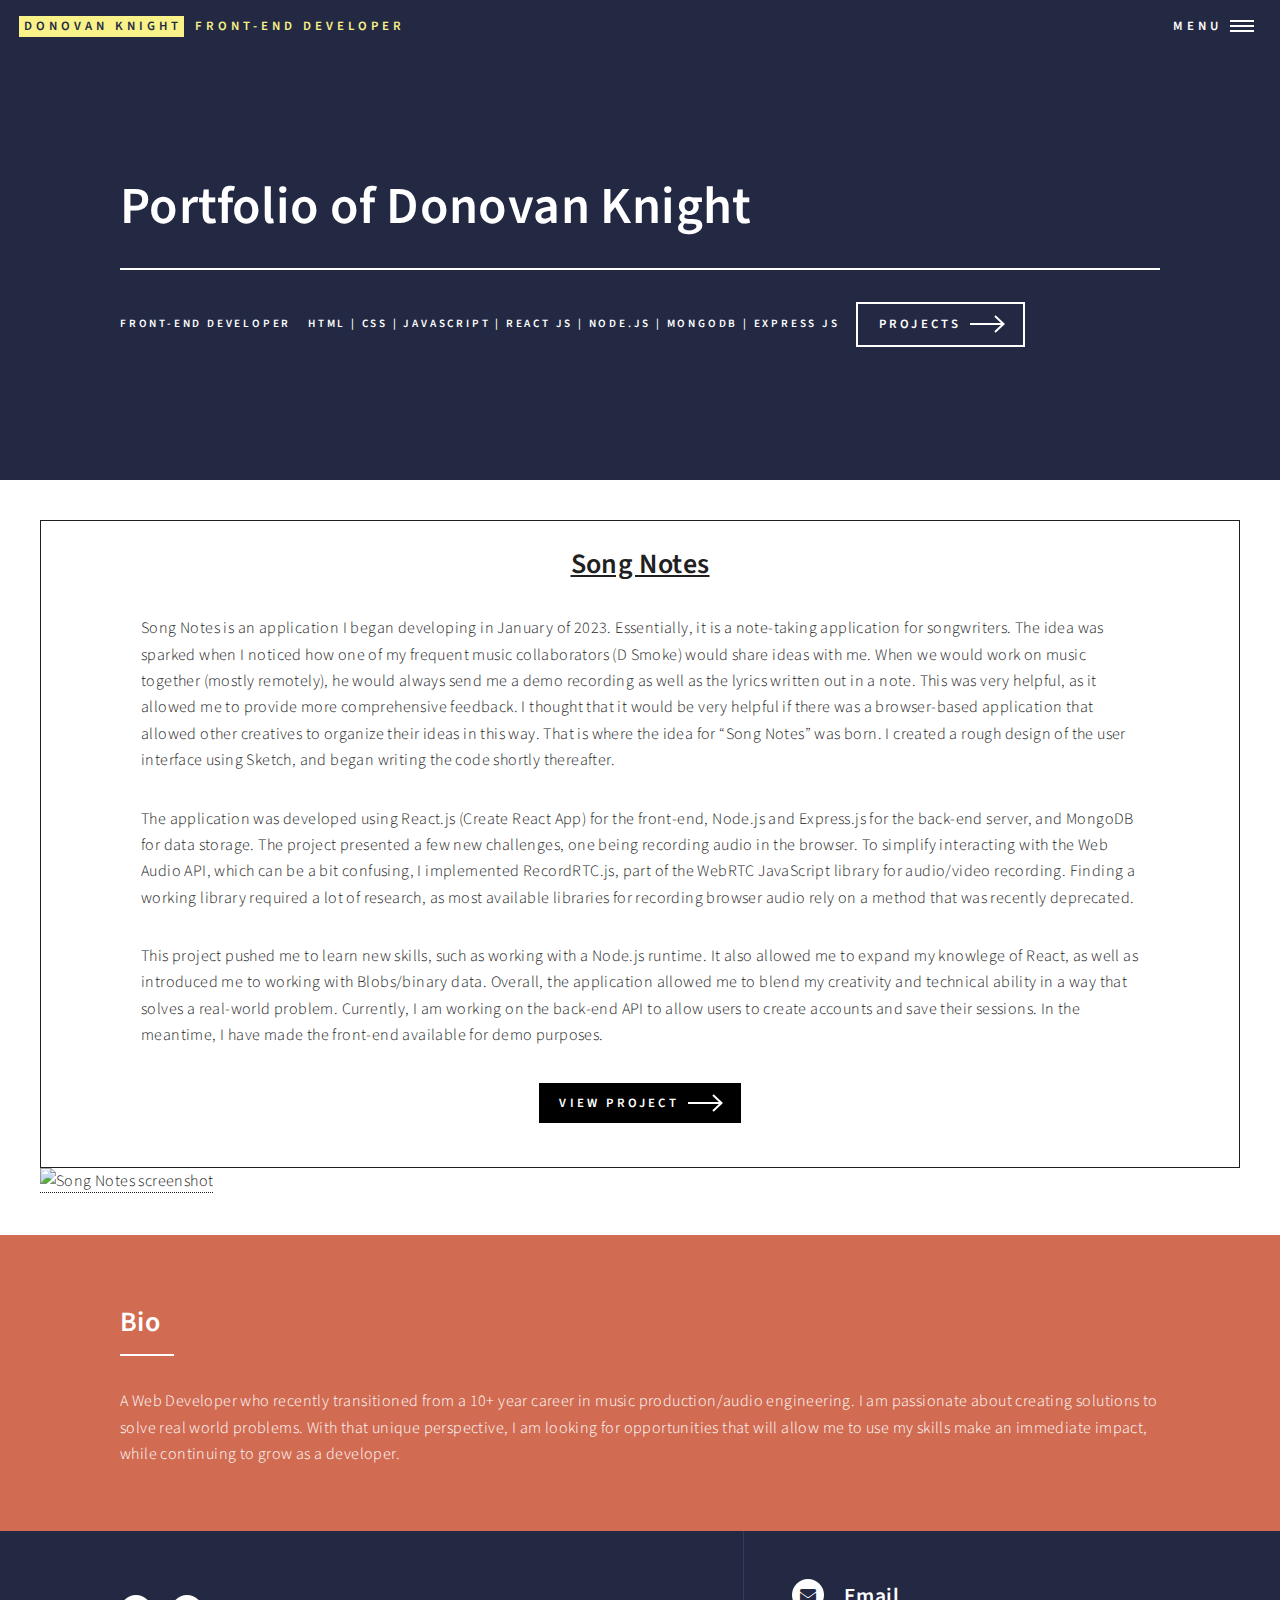
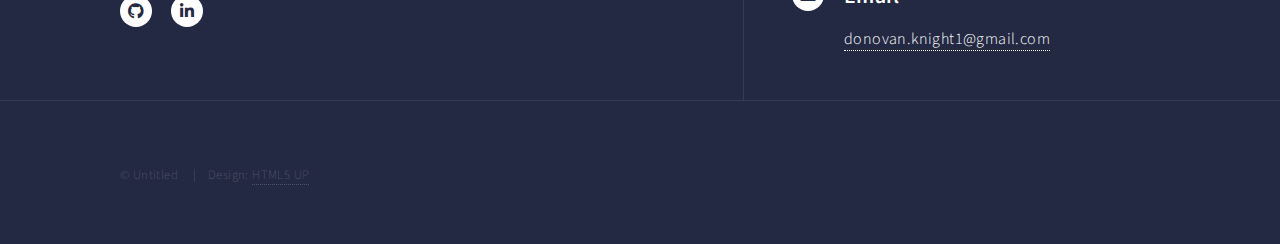
==== songnotesinfo.html @ 7cfeafd8 "Created landing page for Song Notes project" ====
<!DOCTYPE html>
<!--
	Forty by HTML5 UP
	html5up.net | @ajlkn
	Free for personal and commercial use under the CCA 3.0 license (html5up.net/license)
-->
<html>
  <head>
    <!-- Google tag (gtag.js) -->
    <script
      async
      src="https://www.googletagmanager.com/gtag/js?id=G-RKEDVB0W51"
    ></script>
    <script>
      window.dataLayer = window.dataLayer || [];
      function gtag() {
        dataLayer.push(arguments);
      }
      gtag("js", new Date());

      gtag("config", "G-RKEDVB0W51");
    </script>

    <title>Donovan Knight: Front-End Developer</title>
    <meta charset="utf-8" />
    <meta
      name="viewport"
      content="width=device-width, initial-scale=1, user-scalable=no"
    />
    <link rel="stylesheet" href="assets/css/main.css" />
    <link rel="stylesheet" href="assets/css/songnotesinfo.css" />
    <noscript
      ><link rel="stylesheet" href="assets/css/noscript.css"
    /></noscript>
  </head>
  <body class="is-preload">
    <!-- Wrapper -->
    <div id="wrapper">
      <!-- Header -->
      <header id="header" class="alt">
        <a href="index.html" class="logo"
          ><strong>Donovan Knight</strong> <span>Front-End Developer</span></a
        >
        <nav>
          <a href="#menu">Menu</a>
        </nav>
      </header>

      <!-- Menu -->
      <nav id="menu">
        <ul class="links">
          <li><a href="index.html">Home</a></li>
          <li><a href="#one">Projects</a></li>
          <li>
            <a href="https://github.com/dkthedeveloper" target="_blank"
              >GitHub</a
            >
          </li>
          <li>
            <a href="https://www.linkedin.com/in/donovanknight/" target="_blank"
              >LinkedIn</a
            >
          </li>
        </ul>
      </nav>

      <!-- Banner -->
      <section id="banner" class="major">
        <div class="inner">
          <header class="major">
            <h1>Portfolio of Donovan Knight</h1>
          </header>
          <div class="content">
            <p>Front-End Developer</p>
            <p>
              <strong
                >HTML | CSS | JavaScript | React JS | Node.js | MongoDB |
                Express JS</strong
              >
            </p>
            <ul class="actions">
              <li><a href="#one" class="button next scrolly">Projects</a></li>
            </ul>
          </div>
        </div>
      </section>

      <!-- Main -->
      <div id="main">
        <!-- One -->
        <section id="one-two" class="tiles">
          <div class="songNotes-description">
            <h2>Song Notes</h2>
            <p>
              Song Notes is an application I began developing in January of
              2023. Essentially, it is a note-taking application for
              songwriters. The idea was sparked when I noticed how one of my
              frequent music collaborators (D Smoke) would share ideas with me.
              When we would work on music together (mostly remotely), he would
              always send me a demo recording as well as the lyrics written out
              in a note. This was very helpful, as it allowed me to provide more
              comprehensive feedback. I thought that it would be very helpful if
              there was a browser-based application that allowed other creatives
              to organize their ideas in this way. That is where the idea for
              “Song Notes” was born. I created a rough design of the user
              interface using Sketch, and began writing the code shortly
              thereafter.
            </p>
            <p>
              The application was developed using React.js (Create React App)
              for the front-end, Node.js and Express.js for the back-end server,
              and MongoDB for data storage. The project presented a few new
              challenges, one being recording audio in the browser. To simplify
              interacting with the Web Audio API, which can be a bit confusing,
              I implemented RecordRTC.js, part of the WebRTC JavaScript library
              for audio/video recording. Finding a working library required a
              lot of research, as most available libraries for recording browser
              audio rely on a method that was recently deprecated.
            </p>
            <p>
              This project pushed me to learn new skills, such as working with a
              Node.js runtime. It also allowed me to expand my knowlege of
              React, as well as introduced me to working with Blobs/binary data.
              Overall, the application allowed me to blend my creativity and
              technical ability in a way that solves a real-world problem.
              Currently, I am working on the back-end API to allow users to
              create accounts and save their sessions. In the meantime, I have
              made the front-end available for demo purposes.
            </p>
            <ul class="actions">
              <li>
                <a
                  href="https://dkthedev.com/song-notes-app"
                  target="_blank"
                  class="button next"
                  style="background-color: black"
                  >View Project</a
                >
              </li>
            </ul>
          </div>
          <div class="songNotes-picture">
            <a href="https://dkthedev.com/song-notes-app" target="_blank">
              <img
                width="100%"
                src="https://i.ibb.co/16nkXLd/Screen-Shot-2023-03-01-at-4-04-39-PM.png"
                alt="Song Notes screenshot"
              />
            </a>
          </div>
        </section>

        <!-- Two -->
        <section id="two">
          <div class="inner">
            <header class="major">
              <h2>Bio</h2>
            </header>
            <p>
              A Web Developer who recently transitioned from a 10+ year career
              in music production/audio engineering. I am passionate about
              creating solutions to solve real world problems. With that unique
              perspective, I am looking for opportunities that will allow me to
              use my skills make an immediate impact, while continuing to grow
              as a developer.
            </p>
          </div>
        </section>
      </div>

      <!-- Contact -->
      <section id="contact">
        <div class="inner">
          <section>
            <div>
              <ul class="icons">
                <li>
                  <a
                    href="https://github.com/dkthedeveloper"
                    class="icon brands alt fa-github"
                    ><span class="label">GitHub</span></a
                  >
                </li>
                <li>
                  <a
                    href="https://www.linkedin.com/in/donovanknight/"
                    class="icon brands alt fa-linkedin-in"
                    ><span class="label">LinkedIn</span></a
                  >
                </li>
              </ul>
            </div>
          </section>
          <section class="split">
            <section>
              <div class="contact-method">
                <span class="icon solid alt fa-envelope"></span>
                <h3>Email</h3>
                <a href="#">donovan.knight1@gmail.com</a>
              </div>
            </section>
          </section>
        </div>
      </section>

      <!-- Footer -->
      <footer id="footer">
        <div class="inner">
          <ul class="copyright">
            <li>&copy; Untitled</li>
            <li>Design: <a href="https://html5up.net">HTML5 UP</a></li>
          </ul>
        </div>
      </footer>
    </div>

    <!-- Scripts -->
    <script src="assets/js/jquery.min.js"></script>
    <script src="assets/js/jquery.scrolly.min.js"></script>
    <script src="assets/js/jquery.scrollex.min.js"></script>
    <script src="assets/js/browser.min.js"></script>
    <script src="assets/js/breakpoints.min.js"></script>
    <script src="assets/js/util.js"></script>
    <script src="assets/js/main.js"></script>
  </body>
</html>
---- assets/css/main.css ----
@import url(fontawesome-all.min.css);
@import url("https://fonts.googleapis.com/css?family=Source+Sans+Pro:300,300italic,600,600italic");

/*
	Forty by HTML5 UP
	html5up.net | @ajlkn
	Free for personal and commercial use under the CCA 3.0 license (html5up.net/license)
*/

html, body, div, span, applet, object,
iframe, h1, h2, h3, h4, h5, h6, p, blockquote,
pre, a, abbr, acronym, address, big, cite,
code, del, dfn, em, img, ins, kbd, q, s, samp,
small, strike, strong, sub, sup, tt, var, b,
u, i, center, dl, dt, dd, ol, ul, li, fieldset,
form, label, legend, table, caption, tbody,
tfoot, thead, tr, th, td, article, aside,
canvas, details, embed, figure, figcaption,
footer, header, hgroup, menu, nav, output, ruby,
section, summary, time, mark, audio, video {
	margin: 0;
	padding: 0;
	border: 0;
	font-size: 100%;
	font: inherit;
	vertical-align: baseline;}

article, aside, details, figcaption, figure,
footer, header, hgroup, menu, nav, section {
	display: block;}

body {
	line-height: 1;
}

ol, ul {
	list-style: none;
}

blockquote, q {
	quotes: none;
}

	blockquote:before, blockquote:after, q:before, q:after {
		content: '';
		content: none;
	}

table {
	border-collapse: collapse;
	border-spacing: 0;
}

body {
	-webkit-text-size-adjust: none;
}

mark {
	background-color: transparent;
	color: inherit;
}

input::-moz-focus-inner {
	border: 0;
	padding: 0;
}

input, select, textarea {
	-moz-appearance: none;
	-webkit-appearance: none;
	-ms-appearance: none;
	appearance: none;
}


/* Basic */

	@-ms-viewport {
		width: device-width;
	}

	body {
		-ms-overflow-style: scrollbar;
	}

	@media screen and (max-width: 480px) {

		html, body {
			min-width: 320px;
		}

	}

	html {
		box-sizing: border-box;
	}

	*, *:before, *:after {
		box-sizing: inherit;
	}

	body {
		background: #242943;
	}

		body.is-preload *, body.is-preload *:before, body.is-preload *:after {
			-moz-animation: none !important;
			-webkit-animation: none !important;
			-ms-animation: none !important;
			animation: none !important;
			-moz-transition: none !important;
			-webkit-transition: none !important;
			-ms-transition: none !important;
			transition: none !important;
		}

/* Type */

	body, input, select, textarea {
		color: #ffffff;
		font-family: "Source Sans Pro", Helvetica, sans-serif;
		font-size: 17pt;
		font-weight: 300;
		letter-spacing: 0.025em;
		line-height: 1.65;
	}

		@media screen and (max-width: 1680px) {

			body, input, select, textarea {
				font-size: 14pt;
			}

		}

		@media screen and (max-width: 1280px) {

			body, input, select, textarea {
				font-size: 12pt;
			}

		}

		@media screen and (max-width: 360px) {

			body, input, select, textarea {
				font-size: 11pt;
			}

		}

	a {
		-moz-transition: color 0.2s ease-in-out, border-bottom-color 0.2s ease-in-out;
		-webkit-transition: color 0.2s ease-in-out, border-bottom-color 0.2s ease-in-out;
		-ms-transition: color 0.2s ease-in-out, border-bottom-color 0.2s ease-in-out;
		transition: color 0.2s ease-in-out, border-bottom-color 0.2s ease-in-out;
		border-bottom: dotted 1px;
		color: inherit;
		text-decoration: none;
	}

		a:hover {
			border-bottom-color: transparent;
			color: #f8f288 !important;
		}

		a:active {
			color: #f8f288 !important;
		}

	strong, b {
		color: #ffffff;
		font-weight: 600;
	}

	em, i {
		font-style: italic;
	}

	p {
		margin: 0 0 2em 0;
	}

	h1, h2, h3, h4, h5, h6 {
		color: #ffffff;
		font-weight: 600;
		line-height: 1.65;
		margin: 0 0 1em 0;
	}

		h1 a, h2 a, h3 a, h4 a, h5 a, h6 a {
			color: inherit;
			border-bottom: 0;
		}

	h1 {
		font-size: 2.5em;
	}

	h2 {
		font-size: 1.75em;
	}

	h3 {
		font-size: 1.35em;
	}

	h4 {
		font-size: 1.1em;
	}

	h5 {
		font-size: 0.9em;
	}

	h6 {
		font-size: 0.7em;
	}

	@media screen and (max-width: 736px) {

		h1 {
			font-size: 2em;
		}

		h2 {
			font-size: 1.5em;
		}

		h3 {
			font-size: 1.25em;
		}

	}

	sub {
		font-size: 0.8em;
		position: relative;
		top: 0.5em;
	}

	sup {
		font-size: 0.8em;
		position: relative;
		top: -0.5em;
	}

	blockquote {
		border-left: solid 4px rgba(212, 212, 255, 0.1);
		font-style: italic;
		margin: 0 0 2em 0;
		padding: 0.5em 0 0.5em 2em;
	}

	code {
		background: rgba(212, 212, 255, 0.035);
		font-family: "Courier New", monospace;
		font-size: 0.9em;
		margin: 0 0.25em;
		padding: 0.25em 0.65em;
	}

	pre {
		-webkit-overflow-scrolling: touch;
		font-family: "Courier New", monospace;
		font-size: 0.9em;
		margin: 0 0 2em 0;
	}

		pre code {
			display: block;
			line-height: 1.75;
			padding: 1em 1.5em;
			overflow-x: auto;
		}

	hr {
		border: 0;
		border-bottom: solid 1px rgba(212, 212, 255, 0.1);
		margin: 2em 0;
	}

		hr.major {
			margin: 3em 0;
		}

	.align-left {
		text-align: left;
	}

	.align-center {
		text-align: center;
	}

	.align-right {
		text-align: right;
	}

/* Row */

	.row {
		display: flex;
		flex-wrap: wrap;
		box-sizing: border-box;
		align-items: stretch;
	}

		.row > * {
			box-sizing: border-box;
		}

		.row.gtr-uniform > * > :last-child {
			margin-bottom: 0;
		}

		.row.aln-left {
			justify-content: flex-start;
		}

		.row.aln-center {
			justify-content: center;
		}

		.row.aln-right {
			justify-content: flex-end;
		}

		.row.aln-top {
			align-items: flex-start;
		}

		.row.aln-middle {
			align-items: center;
		}

		.row.aln-bottom {
			align-items: flex-end;
		}

		.row > .imp {
			order: -1;
		}

		.row > .col-1 {
			width: 8.33333%;
		}

		.row > .off-1 {
			margin-left: 8.33333%;
		}

		.row > .col-2 {
			width: 16.66667%;
		}

		.row > .off-2 {
			margin-left: 16.66667%;
		}

		.row > .col-3 {
			width: 25%;
		}

		.row > .off-3 {
			margin-left: 25%;
		}

		.row > .col-4 {
			width: 33.33333%;
		}

		.row > .off-4 {
			margin-left: 33.33333%;
		}

		.row > .col-5 {
			width: 41.66667%;
		}

		.row > .off-5 {
			margin-left: 41.66667%;
		}

		.row > .col-6 {
			width: 50%;
		}

		.row > .off-6 {
			margin-left: 50%;
		}

		.row > .col-7 {
			width: 58.33333%;
		}

		.row > .off-7 {
			margin-left: 58.33333%;
		}

		.row > .col-8 {
			width: 66.66667%;
		}

		.row > .off-8 {
			margin-left: 66.66667%;
		}

		.row > .col-9 {
			width: 75%;
		}

		.row > .off-9 {
			margin-left: 75%;
		}

		.row > .col-10 {
			width: 83.33333%;
		}

		.row > .off-10 {
			margin-left: 83.33333%;
		}

		.row > .col-11 {
			width: 91.66667%;
		}

		.row > .off-11 {
			margin-left: 91.66667%;
		}

		.row > .col-12 {
			width: 100%;
		}

		.row > .off-12 {
			margin-left: 100%;
		}

		.row.gtr-0 {
			margin-top: 0;
			margin-left: 0em;
		}

			.row.gtr-0 > * {
				padding: 0 0 0 0em;
			}

			.row.gtr-0.gtr-uniform {
				margin-top: 0em;
			}

				.row.gtr-0.gtr-uniform > * {
					padding-top: 0em;
				}

		.row.gtr-25 {
			margin-top: 0;
			margin-left: -0.5em;
		}

			.row.gtr-25 > * {
				padding: 0 0 0 0.5em;
			}

			.row.gtr-25.gtr-uniform {
				margin-top: -0.5em;
			}

				.row.gtr-25.gtr-uniform > * {
					padding-top: 0.5em;
				}

		.row.gtr-50 {
			margin-top: 0;
			margin-left: -1em;
		}

			.row.gtr-50 > * {
				padding: 0 0 0 1em;
			}

			.row.gtr-50.gtr-uniform {
				margin-top: -1em;
			}

				.row.gtr-50.gtr-uniform > * {
					padding-top: 1em;
				}

		.row {
			margin-top: 0;
			margin-left: -2em;
		}

			.row > * {
				padding: 0 0 0 2em;
			}

			.row.gtr-uniform {
				margin-top: -2em;
			}

				.row.gtr-uniform > * {
					padding-top: 2em;
				}

		.row.gtr-150 {
			margin-top: 0;
			margin-left: -3em;
		}

			.row.gtr-150 > * {
				padding: 0 0 0 3em;
			}

			.row.gtr-150.gtr-uniform {
				margin-top: -3em;
			}

				.row.gtr-150.gtr-uniform > * {
					padding-top: 3em;
				}

		.row.gtr-200 {
			margin-top: 0;
			margin-left: -4em;
		}

			.row.gtr-200 > * {
				padding: 0 0 0 4em;
			}

			.row.gtr-200.gtr-uniform {
				margin-top: -4em;
			}

				.row.gtr-200.gtr-uniform > * {
					padding-top: 4em;
				}

		@media screen and (max-width: 1680px) {

			.row {
				display: flex;
				flex-wrap: wrap;
				box-sizing: border-box;
				align-items: stretch;
			}

				.row > * {
					box-sizing: border-box;
				}

				.row.gtr-uniform > * > :last-child {
					margin-bottom: 0;
				}

				.row.aln-left {
					justify-content: flex-start;
				}

				.row.aln-center {
					justify-content: center;
				}

				.row.aln-right {
					justify-content: flex-end;
				}

				.row.aln-top {
					align-items: flex-start;
				}

				.row.aln-middle {
					align-items: center;
				}

				.row.aln-bottom {
					align-items: flex-end;
				}

				.row > .imp-xlarge {
					order: -1;
				}

				.row > .col-1-xlarge {
					width: 8.33333%;
				}

				.row > .off-1-xlarge {
					margin-left: 8.33333%;
				}

				.row > .col-2-xlarge {
					width: 16.66667%;
				}

				.row > .off-2-xlarge {
					margin-left: 16.66667%;
				}

				.row > .col-3-xlarge {
					width: 25%;
				}

				.row > .off-3-xlarge {
					margin-left: 25%;
				}

				.row > .col-4-xlarge {
					width: 33.33333%;
				}

				.row > .off-4-xlarge {
					margin-left: 33.33333%;
				}

				.row > .col-5-xlarge {
					width: 41.66667%;
				}

				.row > .off-5-xlarge {
					margin-left: 41.66667%;
				}

				.row > .col-6-xlarge {
					width: 50%;
				}

				.row > .off-6-xlarge {
					margin-left: 50%;
				}

				.row > .col-7-xlarge {
					width: 58.33333%;
				}

				.row > .off-7-xlarge {
					margin-left: 58.33333%;
				}

				.row > .col-8-xlarge {
					width: 66.66667%;
				}

				.row > .off-8-xlarge {
					margin-left: 66.66667%;
				}

				.row > .col-9-xlarge {
					width: 75%;
				}

				.row > .off-9-xlarge {
					margin-left: 75%;
				}

				.row > .col-10-xlarge {
					width: 83.33333%;
				}

				.row > .off-10-xlarge {
					margin-left: 83.33333%;
				}

				.row > .col-11-xlarge {
					width: 91.66667%;
				}

				.row > .off-11-xlarge {
					margin-left: 91.66667%;
				}

				.row > .col-12-xlarge {
					width: 100%;
				}

				.row > .off-12-xlarge {
					margin-left: 100%;
				}

				.row.gtr-0 {
					margin-top: 0;
					margin-left: 0em;
				}

					.row.gtr-0 > * {
						padding: 0 0 0 0em;
					}

					.row.gtr-0.gtr-uniform {
						margin-top: 0em;
					}

						.row.gtr-0.gtr-uniform > * {
							padding-top: 0em;
						}

				.row.gtr-25 {
					margin-top: 0;
					margin-left: -0.5em;
				}

					.row.gtr-25 > * {
						padding: 0 0 0 0.5em;
					}

					.row.gtr-25.gtr-uniform {
						margin-top: -0.5em;
					}

						.row.gtr-25.gtr-uniform > * {
							padding-top: 0.5em;
						}

				.row.gtr-50 {
					margin-top: 0;
					margin-left: -1em;
				}

					.row.gtr-50 > * {
						padding: 0 0 0 1em;
					}

					.row.gtr-50.gtr-uniform {
						margin-top: -1em;
					}

						.row.gtr-50.gtr-uniform > * {
							padding-top: 1em;
						}

				.row {
					margin-top: 0;
					margin-left: -2em;
				}

					.row > * {
						padding: 0 0 0 2em;
					}

					.row.gtr-uniform {
						margin-top: -2em;
					}

						.row.gtr-uniform > * {
							padding-top: 2em;
						}

				.row.gtr-150 {
					margin-top: 0;
					margin-left: -3em;
				}

					.row.gtr-150 > * {
						padding: 0 0 0 3em;
					}

					.row.gtr-150.gtr-uniform {
						margin-top: -3em;
					}

						.row.gtr-150.gtr-uniform > * {
							padding-top: 3em;
						}

				.row.gtr-200 {
					margin-top: 0;
					margin-left: -4em;
				}

					.row.gtr-200 > * {
						padding: 0 0 0 4em;
					}

					.row.gtr-200.gtr-uniform {
						margin-top: -4em;
					}

						.row.gtr-200.gtr-uniform > * {
							padding-top: 4em;
						}

		}

		@media screen and (max-width: 1280px) {

			.row {
				display: flex;
				flex-wrap: wrap;
				box-sizing: border-box;
				align-items: stretch;
			}

				.row > * {
					box-sizing: border-box;
				}

				.row.gtr-uniform > * > :last-child {
					margin-bottom: 0;
				}

				.row.aln-left {
					justify-content: flex-start;
				}

				.row.aln-center {
					justify-content: center;
				}

				.row.aln-right {
					justify-content: flex-end;
				}

				.row.aln-top {
					align-items: flex-start;
				}

				.row.aln-middle {
					align-items: center;
				}

				.row.aln-bottom {
					align-items: flex-end;
				}

				.row > .imp-large {
					order: -1;
				}

				.row > .col-1-large {
					width: 8.33333%;
				}

				.row > .off-1-large {
					margin-left: 8.33333%;
				}

				.row > .col-2-large {
					width: 16.66667%;
				}

				.row > .off-2-large {
					margin-left: 16.66667%;
				}

				.row > .col-3-large {
					width: 25%;
				}

				.row > .off-3-large {
					margin-left: 25%;
				}

				.row > .col-4-large {
					width: 33.33333%;
				}

				.row > .off-4-large {
					margin-left: 33.33333%;
				}

				.row > .col-5-large {
					width: 41.66667%;
				}

				.row > .off-5-large {
					margin-left: 41.66667%;
				}

				.row > .col-6-large {
					width: 50%;
				}

				.row > .off-6-large {
					margin-left: 50%;
				}

				.row > .col-7-large {
					width: 58.33333%;
				}

				.row > .off-7-large {
					margin-left: 58.33333%;
				}

				.row > .col-8-large {
					width: 66.66667%;
				}

				.row > .off-8-large {
					margin-left: 66.66667%;
				}

				.row > .col-9-large {
					width: 75%;
				}

				.row > .off-9-large {
					margin-left: 75%;
				}

				.row > .col-10-large {
					width: 83.33333%;
				}

				.row > .off-10-large {
					margin-left: 83.33333%;
				}

				.row > .col-11-large {
					width: 91.66667%;
				}

				.row > .off-11-large {
					margin-left: 91.66667%;
				}

				.row > .col-12-large {
					width: 100%;
				}

				.row > .off-12-large {
					margin-left: 100%;
				}

				.row.gtr-0 {
					margin-top: 0;
					margin-left: 0em;
				}

					.row.gtr-0 > * {
						padding: 0 0 0 0em;
					}

					.row.gtr-0.gtr-uniform {
						margin-top: 0em;
					}

						.row.gtr-0.gtr-uniform > * {
							padding-top: 0em;
						}

				.row.gtr-25 {
					margin-top: 0;
					margin-left: -0.375em;
				}

					.row.gtr-25 > * {
						padding: 0 0 0 0.375em;
					}

					.row.gtr-25.gtr-uniform {
						margin-top: -0.375em;
					}

						.row.gtr-25.gtr-uniform > * {
							padding-top: 0.375em;
						}

				.row.gtr-50 {
					margin-top: 0;
					margin-left: -0.75em;
				}

					.row.gtr-50 > * {
						padding: 0 0 0 0.75em;
					}

					.row.gtr-50.gtr-uniform {
						margin-top: -0.75em;
					}

						.row.gtr-50.gtr-uniform > * {
							padding-top: 0.75em;
						}

				.row {
					margin-top: 0;
					margin-left: -1.5em;
				}

					.row > * {
						padding: 0 0 0 1.5em;
					}

					.row.gtr-uniform {
						margin-top: -1.5em;
					}

						.row.gtr-uniform > * {
							padding-top: 1.5em;
						}

				.row.gtr-150 {
					margin-top: 0;
					margin-left: -2.25em;
				}

					.row.gtr-150 > * {
						padding: 0 0 0 2.25em;
					}

					.row.gtr-150.gtr-uniform {
						margin-top: -2.25em;
					}

						.row.gtr-150.gtr-uniform > * {
							padding-top: 2.25em;
						}

				.row.gtr-200 {
					margin-top: 0;
					margin-left: -3em;
				}

					.row.gtr-200 > * {
						padding: 0 0 0 3em;
					}

					.row.gtr-200.gtr-uniform {
						margin-top: -3em;
					}

						.row.gtr-200.gtr-uniform > * {
							padding-top: 3em;
						}

		}

		@media screen and (max-width: 980px) {

			.row {
				display: flex;
				flex-wrap: wrap;
				box-sizing: border-box;
				align-items: stretch;
			}

				.row > * {
					box-sizing: border-box;
				}

				.row.gtr-uniform > * > :last-child {
					margin-bottom: 0;
				}

				.row.aln-left {
					justify-content: flex-start;
				}

				.row.aln-center {
					justify-content: center;
				}

				.row.aln-right {
					justify-content: flex-end;
				}

				.row.aln-top {
					align-items: flex-start;
				}

				.row.aln-middle {
					align-items: center;
				}

				.row.aln-bottom {
					align-items: flex-end;
				}

				.row > .imp-medium {
					order: -1;
				}

				.row > .col-1-medium {
					width: 8.33333%;
				}

				.row > .off-1-medium {
					margin-left: 8.33333%;
				}

				.row > .col-2-medium {
					width: 16.66667%;
				}

				.row > .off-2-medium {
					margin-left: 16.66667%;
				}

				.row > .col-3-medium {
					width: 25%;
				}

				.row > .off-3-medium {
					margin-left: 25%;
				}

				.row > .col-4-medium {
					width: 33.33333%;
				}

				.row > .off-4-medium {
					margin-left: 33.33333%;
				}

				.row > .col-5-medium {
					width: 41.66667%;
				}

				.row > .off-5-medium {
					margin-left: 41.66667%;
				}

				.row > .col-6-medium {
					width: 50%;
				}

				.row > .off-6-medium {
					margin-left: 50%;
				}

				.row > .col-7-medium {
					width: 58.33333%;
				}

				.row > .off-7-medium {
					margin-left: 58.33333%;
				}

				.row > .col-8-medium {
					width: 66.66667%;
				}

				.row > .off-8-medium {
					margin-left: 66.66667%;
				}

				.row > .col-9-medium {
					width: 75%;
				}

				.row > .off-9-medium {
					margin-left: 75%;
				}

				.row > .col-10-medium {
					width: 83.33333%;
				}

				.row > .off-10-medium {
					margin-left: 83.33333%;
				}

				.row > .col-11-medium {
					width: 91.66667%;
				}

				.row > .off-11-medium {
					margin-left: 91.66667%;
				}

				.row > .col-12-medium {
					width: 100%;
				}

				.row > .off-12-medium {
					margin-left: 100%;
				}

				.row.gtr-0 {
					margin-top: 0;
					margin-left: 0em;
				}

					.row.gtr-0 > * {
						padding: 0 0 0 0em;
					}

					.row.gtr-0.gtr-uniform {
						margin-top: 0em;
					}

						.row.gtr-0.gtr-uniform > * {
							padding-top: 0em;
						}

				.row.gtr-25 {
					margin-top: 0;
					margin-left: -0.375em;
				}

					.row.gtr-25 > * {
						padding: 0 0 0 0.375em;
					}

					.row.gtr-25.gtr-uniform {
						margin-top: -0.375em;
					}

						.row.gtr-25.gtr-uniform > * {
							padding-top: 0.375em;
						}

				.row.gtr-50 {
					margin-top: 0;
					margin-left: -0.75em;
				}

					.row.gtr-50 > * {
						padding: 0 0 0 0.75em;
					}

					.row.gtr-50.gtr-uniform {
						margin-top: -0.75em;
					}

						.row.gtr-50.gtr-uniform > * {
							padding-top: 0.75em;
						}

				.row {
					margin-top: 0;
					margin-left: -1.5em;
				}

					.row > * {
						padding: 0 0 0 1.5em;
					}

					.row.gtr-uniform {
						margin-top: -1.5em;
					}

						.row.gtr-uniform > * {
							padding-top: 1.5em;
						}

				.row.gtr-150 {
					margin-top: 0;
					margin-left: -2.25em;
				}

					.row.gtr-150 > * {
						padding: 0 0 0 2.25em;
					}

					.row.gtr-150.gtr-uniform {
						margin-top: -2.25em;
					}

						.row.gtr-150.gtr-uniform > * {
							padding-top: 2.25em;
						}

				.row.gtr-200 {
					margin-top: 0;
					margin-left: -3em;
				}

					.row.gtr-200 > * {
						padding: 0 0 0 3em;
					}

					.row.gtr-200.gtr-uniform {
						margin-top: -3em;
					}

						.row.gtr-200.gtr-uniform > * {
							padding-top: 3em;
						}

		}

		@media screen and (max-width: 736px) {

			.row {
				display: flex;
				flex-wrap: wrap;
				box-sizing: border-box;
				align-items: stretch;
			}

				.row > * {
					box-sizing: border-box;
				}

				.row.gtr-uniform > * > :last-child {
					margin-bottom: 0;
				}

				.row.aln-left {
					justify-content: flex-start;
				}

				.row.aln-center {
					justify-content: center;
				}

				.row.aln-right {
					justify-content: flex-end;
				}

				.row.aln-top {
					align-items: flex-start;
				}

				.row.aln-middle {
					align-items: center;
				}

				.row.aln-bottom {
					align-items: flex-end;
				}

				.row > .imp-small {
					order: -1;
				}

				.row > .col-1-small {
					width: 8.33333%;
				}

				.row > .off-1-small {
					margin-left: 8.33333%;
				}

				.row > .col-2-small {
					width: 16.66667%;
				}

				.row > .off-2-small {
					margin-left: 16.66667%;
				}

				.row > .col-3-small {
					width: 25%;
				}

				.row > .off-3-small {
					margin-left: 25%;
				}

				.row > .col-4-small {
					width: 33.33333%;
				}

				.row > .off-4-small {
					margin-left: 33.33333%;
				}

				.row > .col-5-small {
					width: 41.66667%;
				}

				.row > .off-5-small {
					margin-left: 41.66667%;
				}

				.row > .col-6-small {
					width: 50%;
				}

				.row > .off-6-small {
					margin-left: 50%;
				}

				.row > .col-7-small {
					width: 58.33333%;
				}

				.row > .off-7-small {
					margin-left: 58.33333%;
				}

				.row > .col-8-small {
					width: 66.66667%;
				}

				.row > .off-8-small {
					margin-left: 66.66667%;
				}

				.row > .col-9-small {
					width: 75%;
				}

				.row > .off-9-small {
					margin-left: 75%;
				}

				.row > .col-10-small {
					width: 83.33333%;
				}

				.row > .off-10-small {
					margin-left: 83.33333%;
				}

				.row > .col-11-small {
					width: 91.66667%;
				}

				.row > .off-11-small {
					margin-left: 91.66667%;
				}

				.row > .col-12-small {
					width: 100%;
				}

				.row > .off-12-small {
					margin-left: 100%;
				}

				.row.gtr-0 {
					margin-top: 0;
					margin-left: 0em;
				}

					.row.gtr-0 > * {
						padding: 0 0 0 0em;
					}

					.row.gtr-0.gtr-uniform {
						margin-top: 0em;
					}

						.row.gtr-0.gtr-uniform > * {
							padding-top: 0em;
						}

				.row.gtr-25 {
					margin-top: 0;
					margin-left: -0.3125em;
				}

					.row.gtr-25 > * {
						padding: 0 0 0 0.3125em;
					}

					.row.gtr-25.gtr-uniform {
						margin-top: -0.3125em;
					}

						.row.gtr-25.gtr-uniform > * {
							padding-top: 0.3125em;
						}

				.row.gtr-50 {
					margin-top: 0;
					margin-left: -0.625em;
				}

					.row.gtr-50 > * {
						padding: 0 0 0 0.625em;
					}

					.row.gtr-50.gtr-uniform {
						margin-top: -0.625em;
					}

						.row.gtr-50.gtr-uniform > * {
							padding-top: 0.625em;
						}

				.row {
					margin-top: 0;
					margin-left: -1.25em;
				}

					.row > * {
						padding: 0 0 0 1.25em;
					}

					.row.gtr-uniform {
						margin-top: -1.25em;
					}

						.row.gtr-uniform > * {
							padding-top: 1.25em;
						}

				.row.gtr-150 {
					margin-top: 0;
					margin-left: -1.875em;
				}

					.row.gtr-150 > * {
						padding: 0 0 0 1.875em;
					}

					.row.gtr-150.gtr-uniform {
						margin-top: -1.875em;
					}

						.row.gtr-150.gtr-uniform > * {
							padding-top: 1.875em;
						}

				.row.gtr-200 {
					margin-top: 0;
					margin-left: -2.5em;
				}

					.row.gtr-200 > * {
						padding: 0 0 0 2.5em;
					}

					.row.gtr-200.gtr-uniform {
						margin-top: -2.5em;
					}

						.row.gtr-200.gtr-uniform > * {
							padding-top: 2.5em;
						}

		}

		@media screen and (max-width: 480px) {

			.row {
				display: flex;
				flex-wrap: wrap;
				box-sizing: border-box;
				align-items: stretch;
			}

				.row > * {
					box-sizing: border-box;
				}

				.row.gtr-uniform > * > :last-child {
					margin-bottom: 0;
				}

				.row.aln-left {
					justify-content: flex-start;
				}

				.row.aln-center {
					justify-content: center;
				}

				.row.aln-right {
					justify-content: flex-end;
				}

				.row.aln-top {
					align-items: flex-start;
				}

				.row.aln-middle {
					align-items: center;
				}

				.row.aln-bottom {
					align-items: flex-end;
				}

				.row > .imp-xsmall {
					order: -1;
				}

				.row > .col-1-xsmall {
					width: 8.33333%;
				}

				.row > .off-1-xsmall {
					margin-left: 8.33333%;
				}

				.row > .col-2-xsmall {
					width: 16.66667%;
				}

				.row > .off-2-xsmall {
					margin-left: 16.66667%;
				}

				.row > .col-3-xsmall {
					width: 25%;
				}

				.row > .off-3-xsmall {
					margin-left: 25%;
				}

				.row > .col-4-xsmall {
					width: 33.33333%;
				}

				.row > .off-4-xsmall {
					margin-left: 33.33333%;
				}

				.row > .col-5-xsmall {
					width: 41.66667%;
				}

				.row > .off-5-xsmall {
					margin-left: 41.66667%;
				}

				.row > .col-6-xsmall {
					width: 50%;
				}

				.row > .off-6-xsmall {
					margin-left: 50%;
				}

				.row > .col-7-xsmall {
					width: 58.33333%;
				}

				.row > .off-7-xsmall {
					margin-left: 58.33333%;
				}

				.row > .col-8-xsmall {
					width: 66.66667%;
				}

				.row > .off-8-xsmall {
					margin-left: 66.66667%;
				}

				.row > .col-9-xsmall {
					width: 75%;
				}

				.row > .off-9-xsmall {
					margin-left: 75%;
				}

				.row > .col-10-xsmall {
					width: 83.33333%;
				}

				.row > .off-10-xsmall {
					margin-left: 83.33333%;
				}

				.row > .col-11-xsmall {
					width: 91.66667%;
				}

				.row > .off-11-xsmall {
					margin-left: 91.66667%;
				}

				.row > .col-12-xsmall {
					width: 100%;
				}

				.row > .off-12-xsmall {
					margin-left: 100%;
				}

				.row.gtr-0 {
					margin-top: 0;
					margin-left: 0em;
				}

					.row.gtr-0 > * {
						padding: 0 0 0 0em;
					}

					.row.gtr-0.gtr-uniform {
						margin-top: 0em;
					}

						.row.gtr-0.gtr-uniform > * {
							padding-top: 0em;
						}

				.row.gtr-25 {
					margin-top: 0;
					margin-left: -0.3125em;
				}

					.row.gtr-25 > * {
						padding: 0 0 0 0.3125em;
					}

					.row.gtr-25.gtr-uniform {
						margin-top: -0.3125em;
					}

						.row.gtr-25.gtr-uniform > * {
							padding-top: 0.3125em;
						}

				.row.gtr-50 {
					margin-top: 0;
					margin-left: -0.625em;
				}

					.row.gtr-50 > * {
						padding: 0 0 0 0.625em;
					}

					.row.gtr-50.gtr-uniform {
						margin-top: -0.625em;
					}

						.row.gtr-50.gtr-uniform > * {
							padding-top: 0.625em;
						}

				.row {
					margin-top: 0;
					margin-left: -1.25em;
				}

					.row > * {
						padding: 0 0 0 1.25em;
					}

					.row.gtr-uniform {
						margin-top: -1.25em;
					}

						.row.gtr-uniform > * {
							padding-top: 1.25em;
						}

				.row.gtr-150 {
					margin-top: 0;
					margin-left: -1.875em;
				}

					.row.gtr-150 > * {
						padding: 0 0 0 1.875em;
					}

					.row.gtr-150.gtr-uniform {
						margin-top: -1.875em;
					}

						.row.gtr-150.gtr-uniform > * {
							padding-top: 1.875em;
						}

				.row.gtr-200 {
					margin-top: 0;
					margin-left: -2.5em;
				}

					.row.gtr-200 > * {
						padding: 0 0 0 2.5em;
					}

					.row.gtr-200.gtr-uniform {
						margin-top: -2.5em;
					}

						.row.gtr-200.gtr-uniform > * {
							padding-top: 2.5em;
						}

		}

/* Section/Article */

	section.special, article.special {
		text-align: center;
	}

	header.major {
		width: -moz-max-content;
		width: -webkit-max-content;
		width: -ms-max-content;
		width: max-content;
		margin-bottom: 2em;
	}

		header.major > :first-child {
			margin-bottom: 0;
			width: calc(100% + 0.5em);
		}

			header.major > :first-child:after {
				content: '';
				background-color: #ffffff;
				display: block;
				height: 2px;
				margin: 0.325em 0 0.5em 0;
				width: 100%;
			}

		header.major > p {
			font-size: 0.7em;
			font-weight: 600;
			letter-spacing: 0.25em;
			margin-bottom: 0;
			text-transform: uppercase;
		}

		body.is-ie header.major > :first-child:after {
			max-width: 9em;
		}

		body.is-ie header.major > h1:after {
			max-width: 100% !important;
		}

	@media screen and (max-width: 736px) {

		header.major > p br {
			display: none;
		}

	}

/* Form */

	form {
		margin: 0 0 2em 0;
	}

		form > :last-child {
			margin-bottom: 0;
		}

		form > .fields {
			display: -moz-flex;
			display: -webkit-flex;
			display: -ms-flex;
			display: flex;
			-moz-flex-wrap: wrap;
			-webkit-flex-wrap: wrap;
			-ms-flex-wrap: wrap;
			flex-wrap: wrap;
			width: calc(100% + 3em);
			margin: -1.5em 0 2em -1.5em;
		}

			form > .fields > .field {
				-moz-flex-grow: 0;
				-webkit-flex-grow: 0;
				-ms-flex-grow: 0;
				flex-grow: 0;
				-moz-flex-shrink: 0;
				-webkit-flex-shrink: 0;
				-ms-flex-shrink: 0;
				flex-shrink: 0;
				padding: 1.5em 0 0 1.5em;
				width: calc(100% - 1.5em);
			}

				form > .fields > .field.half {
					width: calc(50% - 0.75em);
				}

				form > .fields > .field.third {
					width: calc(100%/3 - 0.5em);
				}

				form > .fields > .field.quarter {
					width: calc(25% - 0.375em);
				}

		@media screen and (max-width: 480px) {

			form > .fields {
				width: calc(100% + 3em);
				margin: -1.5em 0 2em -1.5em;
			}

				form > .fields > .field {
					padding: 1.5em 0 0 1.5em;
					width: calc(100% - 1.5em);
				}

					form > .fields > .field.half {
						width: calc(100% - 1.5em);
					}

					form > .fields > .field.third {
						width: calc(100% - 1.5em);
					}

					form > .fields > .field.quarter {
						width: calc(100% - 1.5em);
					}

		}

	label {
		color: #ffffff;
		display: block;
		font-size: 0.8em;
		font-weight: 600;
		letter-spacing: 0.25em;
		margin: 0 0 1em 0;
		text-transform: uppercase;
	}

	input[type="text"],
	input[type="password"],
	input[type="email"],
	input[type="tel"],
	input[type="search"],
	input[type="url"],
	select,
	textarea {
		-moz-appearance: none;
		-webkit-appearance: none;
		-ms-appearance: none;
		appearance: none;
		background: rgba(212, 212, 255, 0.035);
		border: none;
		border-radius: 0;
		color: inherit;
		display: block;
		outline: 0;
		padding: 0 1em;
		text-decoration: none;
		width: 100%;
	}

		input[type="text"]:invalid,
		input[type="password"]:invalid,
		input[type="email"]:invalid,
		input[type="tel"]:invalid,
		input[type="search"]:invalid,
		input[type="url"]:invalid,
		select:invalid,
		textarea:invalid {
			box-shadow: none;
		}

		input[type="text"]:focus,
		input[type="password"]:focus,
		input[type="email"]:focus,
		input[type="tel"]:focus,
		input[type="search"]:focus,
		input[type="url"]:focus,
		select:focus,
		textarea:focus {
			border-color: #f8f288;
			box-shadow: 0 0 0 2px #f8f288;
		}

	select {
		background-image: url("data:image/svg+xml;charset=utf8,%3Csvg xmlns='http://www.w3.org/2000/svg' width='40' height='40' preserveAspectRatio='none' viewBox='0 0 40 40'%3E%3Cpath d='M9.4,12.3l10.4,10.4l10.4-10.4c0.2-0.2,0.5-0.4,0.9-0.4c0.3,0,0.6,0.1,0.9,0.4l3.3,3.3c0.2,0.2,0.4,0.5,0.4,0.9 c0,0.4-0.1,0.6-0.4,0.9L20.7,31.9c-0.2,0.2-0.5,0.4-0.9,0.4c-0.3,0-0.6-0.1-0.9-0.4L4.3,17.3c-0.2-0.2-0.4-0.5-0.4-0.9 c0-0.4,0.1-0.6,0.4-0.9l3.3-3.3c0.2-0.2,0.5-0.4,0.9-0.4S9.1,12.1,9.4,12.3z' fill='rgba(212, 212, 255, 0.1)' /%3E%3C/svg%3E");
		background-size: 1.25rem;
		background-repeat: no-repeat;
		background-position: calc(100% - 1rem) center;
		height: 2.75em;
		padding-right: 2.75em;
		text-overflow: ellipsis;
	}

		select option {
			color: #ffffff;
			background: #432924;
		}

		select:focus::-ms-value {
			background-color: transparent;
		}

		select::-ms-expand {
			display: none;
		}

	input[type="text"],
	input[type="password"],
	input[type="email"],
	input[type="tel"],
	input[type="search"],
	input[type="url"],
	select {
		height: 2.75em;
	}

	textarea {
		padding: 0.75em 1em;
	}

	input[type="checkbox"],
	input[type="radio"] {
		-moz-appearance: none;
		-webkit-appearance: none;
		-ms-appearance: none;
		appearance: none;
		display: block;
		float: left;
		margin-right: -2em;
		opacity: 0;
		width: 1em;
		z-index: -1;
	}

		input[type="checkbox"] + label,
		input[type="radio"] + label {
			text-decoration: none;
			color: #ffffff;
			cursor: pointer;
			display: inline-block;
			font-weight: 300;
			padding-left: 2.65em;
			padding-right: 0.75em;
			position: relative;
		}

			input[type="checkbox"] + label:before,
			input[type="radio"] + label:before {
				-moz-osx-font-smoothing: grayscale;
				-webkit-font-smoothing: antialiased;
				display: inline-block;
				font-style: normal;
				font-variant: normal;
				text-rendering: auto;
				line-height: 1;
				text-transform: none !important;
				font-family: 'Font Awesome 5 Free';
				font-weight: 900;
			}

			input[type="checkbox"] + label:before,
			input[type="radio"] + label:before {
				background: rgba(212, 212, 255, 0.035);
				content: '';
				display: inline-block;
				font-size: 0.8em;
				height: 2.0625em;
				left: 0;
				letter-spacing: 0;
				line-height: 2.0625em;
				position: absolute;
				text-align: center;
				top: 0;
				width: 2.0625em;
			}

		input[type="checkbox"]:checked + label:before,
		input[type="radio"]:checked + label:before {
			background: #ffffff;
			border-color: #f6ed46;
			content: '\f00c';
			color: #242943;
		}

		input[type="checkbox"]:focus + label:before,
		input[type="radio"]:focus + label:before {
			box-shadow: 0 0 0 2px #f4ed6a;
		}

	input[type="radio"] + label:before {
		border-radius: 100%;
	}

	::-webkit-input-placeholder {
		color: rgba(244, 244, 255, 0.2) !important;
		opacity: 1.0;
	}

	:-moz-placeholder {
		color: rgba(244, 244, 255, 0.2) !important;
		opacity: 1.0;
	}

	::-moz-placeholder {
		color: rgba(244, 244, 255, 0.2) !important;
		opacity: 1.0;
	}

	:-ms-input-placeholder {
		color: rgba(244, 244, 255, 0.2) !important;
		opacity: 1.0;
	}

/* Box */

	.box {
		border: solid 1px rgba(212, 212, 255, 0.1);
		margin-bottom: 2em;
		padding: 1.5em;
	}

		.box > :last-child,
		.box > :last-child > :last-child,
		.box > :last-child > :last-child > :last-child {
			margin-bottom: 0;
		}

		.box.alt {
			border: 0;
			border-radius: 0;
			padding: 0;
		}

/* Icon */

	.icon {
		text-decoration: none;
		border-bottom: none;
		position: relative;
	}

		.icon:before {
			-moz-osx-font-smoothing: grayscale;
			-webkit-font-smoothing: antialiased;
			display: inline-block;
			font-style: normal;
			font-variant: normal;
			text-rendering: auto;
			line-height: 1;
			text-transform: none !important;
			font-family: 'Font Awesome 5 Free';
			font-weight: 400;
		}

		.icon > .label {
			display: none;
		}

		.icon:before {
			line-height: inherit;
		}

		.icon.solid:before {
			font-weight: 900;
		}

		.icon.brands:before {
			font-family: 'Font Awesome 5 Brands';
		}

		.icon.alt:before {
			background-color: #ffffff;
			border-radius: 100%;
			color: #242943;
			display: inline-block;
			height: 2em;
			line-height: 2em;
			text-align: center;
			width: 2em;
		}

	a.icon.alt:before {
		-moz-transition: background-color 0.2s ease-in-out;
		-webkit-transition: background-color 0.2s ease-in-out;
		-ms-transition: background-color 0.2s ease-in-out;
		transition: background-color 0.2s ease-in-out;
	}

	a.icon.alt:hover:before {
		background-color: #f8f288;
	}

	a.icon.alt:active:before {
		background-color: #f2df4e;
	}

/* Image */

	.image {
		border: 0;
		display: inline-block;
		position: relative;
	}

		.image img {
			display: block;
		}

		.image.left, .image.right {
			max-width: 30%;
		}

			.image.left img, .image.right img {
				width: 100%;
			}

		.image.left {
			float: left;
			margin: 0 1.5em 1.25em 0;
			top: 0.25em;
		}

		.image.right {
			float: right;
			margin: 0 0 1.25em 1.5em;
			top: 0.25em;
		}

		.image.fit {
			display: block;
			margin: 0 0 2em 0;
			width: 100%;
		}

			.image.fit img {
				width: 100%;
			}

		.image.main {
			display: block;
			margin: 2.5em 0;
			width: 100%;
		}

			.image.main img {
				width: 100%;
			}

			@media screen and (max-width: 736px) {

				.image.main {
					margin: 1.5em 0;
				}

			}

/* List */

	ol {
		list-style: decimal;
		margin: 0 0 2em 0;
		padding-left: 1.25em;
	}

		ol li {
			padding-left: 0.25em;
		}

	ul {
		list-style: disc;
		margin: 0 0 2em 0;
		padding-left: 1em;
	}

		ul li {
			padding-left: 0.5em;
		}

		ul.alt {
			list-style: none;
			padding-left: 0;
		}

			ul.alt li {
				border-top: solid 1px rgba(212, 212, 255, 0.1);
				padding: 0.5em 0;
			}

				ul.alt li:first-child {
					border-top: 0;
					padding-top: 0;
				}

	dl {
		margin: 0 0 2em 0;
	}

		dl dt {
			display: block;
			font-weight: 600;
			margin: 0 0 1em 0;
		}

		dl dd {
			margin-left: 2em;
		}

/* Actions */

	ul.actions {
		display: -moz-flex;
		display: -webkit-flex;
		display: -ms-flex;
		display: flex;
		cursor: default;
		list-style: none;
		margin-left: -1em;
		padding-left: 0;
	}

		ul.actions li {
			padding: 0 0 0 1em;
			vertical-align: middle;
		}

		ul.actions.special {
			-moz-justify-content: center;
			-webkit-justify-content: center;
			-ms-justify-content: center;
			justify-content: center;
			width: 100%;
			margin-left: 0;
		}

			ul.actions.special li:first-child {
				padding-left: 0;
			}

		ul.actions.stacked {
			-moz-flex-direction: column;
			-webkit-flex-direction: column;
			-ms-flex-direction: column;
			flex-direction: column;
			margin-left: 0;
		}

			ul.actions.stacked li {
				padding: 1.3em 0 0 0;
			}

				ul.actions.stacked li:first-child {
					padding-top: 0;
				}

		ul.actions.fit {
			width: calc(100% + 1em);
		}

			ul.actions.fit li {
				-moz-flex-grow: 1;
				-webkit-flex-grow: 1;
				-ms-flex-grow: 1;
				flex-grow: 1;
				-moz-flex-shrink: 1;
				-webkit-flex-shrink: 1;
				-ms-flex-shrink: 1;
				flex-shrink: 1;
				width: 100%;
			}

				ul.actions.fit li > * {
					width: 100%;
				}

			ul.actions.fit.stacked {
				width: 100%;
			}

/* Icons */

	ul.icons {
		cursor: default;
		list-style: none;
		padding-left: 0;
	}

		ul.icons li {
			display: inline-block;
			padding: 0 1em 0 0;
		}

			ul.icons li:last-child {
				padding-right: 0;
			}

		@media screen and (max-width: 736px) {

			ul.icons li {
				padding: 0 0.75em 0 0;
			}

		}

/* Pagination */

	ul.pagination {
		cursor: default;
		list-style: none;
		padding-left: 0;
	}

		ul.pagination li {
			display: inline-block;
			padding-left: 0;
			vertical-align: middle;
		}

			ul.pagination li > .page {
				-moz-transition: background-color 0.2s ease-in-out, color 0.2s ease-in-out;
				-webkit-transition: background-color 0.2s ease-in-out, color 0.2s ease-in-out;
				-ms-transition: background-color 0.2s ease-in-out, color 0.2s ease-in-out;
				transition: background-color 0.2s ease-in-out, color 0.2s ease-in-out;
				border-bottom: 0;
				display: inline-block;
				font-size: 0.8em;
				font-weight: 600;
				height: 1.5em;
				line-height: 1.5em;
				margin: 0 0.125em;
				min-width: 1.5em;
				padding: 0 0.5em;
				text-align: center;
			}

				ul.pagination li > .page.active {
					background-color: #ffffff;
					color: #242943;
				}

					ul.pagination li > .page.active:hover {
						background-color: #f8f288;
						color: #242943 !important;
					}

					ul.pagination li > .page.active:active {
						background-color: #f8f288;
					}

			ul.pagination li:first-child {
				padding-right: 0.75em;
			}

			ul.pagination li:last-child {
				padding-left: 0.75em;
			}

		@media screen and (max-width: 480px) {

			ul.pagination li:nth-child(n+2):nth-last-child(n+2) {
				display: none;
			}

			ul.pagination li:first-child {
				padding-right: 0;
			}

		}

/* Table */

	.table-wrapper {
		-webkit-overflow-scrolling: touch;
		overflow-x: auto;
	}

	table {
		margin: 0 0 2em 0;
		width: 100%;
	}

		table tbody tr {
			border: solid 1px rgba(212, 212, 255, 0.1);
			border-left: 0;
			border-right: 0;
		}

			table tbody tr:nth-child(2n + 1) {
				background-color: rgba(212, 212, 255, 0.035);
			}

		table td {
			padding: 0.75em 0.75em;
		}

		table th {
			color: #ffffff;
			font-size: 0.9em;
			font-weight: 600;
			padding: 0 0.75em 0.75em 0.75em;
			text-align: left;
		}

		table thead {
			border-bottom: solid 2px rgba(212, 212, 255, 0.1);
		}

		table tfoot {
			border-top: solid 2px rgba(212, 212, 255, 0.1);
		}

		table.alt {
			border-collapse: separate;
		}

			table.alt tbody tr td {
				border: solid 1px rgba(212, 212, 255, 0.1);
				border-left-width: 0;
				border-top-width: 0;
			}

				table.alt tbody tr td:first-child {
					border-left-width: 1px;
				}

			table.alt tbody tr:first-child td {
				border-top-width: 1px;
			}

			table.alt thead {
				border-bottom: 0;
			}

			table.alt tfoot {
				border-top: 0;
			}

/* Button */

	input[type="submit"],
	input[type="reset"],
	input[type="button"],
	button,
	.button {
		-moz-appearance: none;
		-webkit-appearance: none;
		-ms-appearance: none;
		appearance: none;
		-moz-transition: background-color 0.2s ease-in-out, box-shadow 0.2s ease-in-out, color 0.2s ease-in-out;
		-webkit-transition: background-color 0.2s ease-in-out, box-shadow 0.2s ease-in-out, color 0.2s ease-in-out;
		-ms-transition: background-color 0.2s ease-in-out, box-shadow 0.2s ease-in-out, color 0.2s ease-in-out;
		transition: background-color 0.2s ease-in-out, box-shadow 0.2s ease-in-out, color 0.2s ease-in-out;
		background-color: transparent;
		border: 0;
		border-radius: 0;
		box-shadow: inset 0 0 0 2px #ffffff;
		color: #ffffff;
		cursor: pointer;
		display: inline-block;
		font-size: 0.8em;
		font-weight: 600;
		height: 3.5em;
		letter-spacing: 0.25em;
		line-height: 3.5em;
		padding: 0 1.75em;
		text-align: center;
		text-decoration: none;
		text-transform: uppercase;
		white-space: nowrap;
	}

		input[type="submit"]:hover, input[type="submit"]:active,
		input[type="reset"]:hover,
		input[type="reset"]:active,
		input[type="button"]:hover,
		input[type="button"]:active,
		button:hover,
		button:active,
		.button:hover,
		.button:active {
			box-shadow: inset 0 0 0 2px #f8f288;
			color: #f8f288;
		}

		input[type="submit"]:active,
		input[type="reset"]:active,
		input[type="button"]:active,
		button:active,
		.button:active {
			background-color: rgba(155, 241, 255, 0.1);
			box-shadow: inset 0 0 0 2px #f9eb6b;
			color: #f8ef44;
		}

		input[type="submit"].icon:before,
		input[type="reset"].icon:before,
		input[type="button"].icon:before,
		button.icon:before,
		.button.icon:before {
			margin-right: 0.5em;
		}

		input[type="submit"].fit,
		input[type="reset"].fit,
		input[type="button"].fit,
		button.fit,
		.button.fit {
			width: 100%;
		}

		input[type="submit"].small,
		input[type="reset"].small,
		input[type="button"].small,
		button.small,
		.button.small {
			font-size: 0.6em;
		}

		input[type="submit"].large,
		input[type="reset"].large,
		input[type="button"].large,
		button.large,
		.button.large {
			font-size: 1.25em;
			height: 3em;
			line-height: 3em;
		}

		input[type="submit"].next,
		input[type="reset"].next,
		input[type="button"].next,
		button.next,
		.button.next {
			padding-right: 4.5em;
			position: relative;
		}

			input[type="submit"].next:before, input[type="submit"].next:after,
			input[type="reset"].next:before,
			input[type="reset"].next:after,
			input[type="button"].next:before,
			input[type="button"].next:after,
			button.next:before,
			button.next:after,
			.button.next:before,
			.button.next:after {
				-moz-transition: opacity 0.2s ease-in-out;
				-webkit-transition: opacity 0.2s ease-in-out;
				-ms-transition: opacity 0.2s ease-in-out;
				transition: opacity 0.2s ease-in-out;
				background-position: center right;
				background-repeat: no-repeat;
				background-size: 36px 24px;
				content: '';
				display: block;
				height: 100%;
				position: absolute;
				right: 1.5em;
				top: 0;
				vertical-align: middle;
				width: 36px;
			}

			input[type="submit"].next:before,
			input[type="reset"].next:before,
			input[type="button"].next:before,
			button.next:before,
			.button.next:before {
				background-image: url("data:image/svg+xml;charset=utf8,%3Csvg xmlns='http://www.w3.org/2000/svg' xmlns:xlink='http://www.w3.org/1999/xlink' width='36px' height='24px' viewBox='0 0 36 24' zoomAndPan='disable'%3E%3Cstyle%3Eline %7B stroke: %23ffffff%3B stroke-width: 2px%3B %7D%3C/style%3E%3Cline x1='0' y1='12' x2='34' y2='12' /%3E%3Cline x1='25' y1='4' x2='34' y2='12.5' /%3E%3Cline x1='25' y1='20' x2='34' y2='11.5' /%3E%3C/svg%3E");
			}

			input[type="submit"].next:after,
			input[type="reset"].next:after,
			input[type="button"].next:after,
			button.next:after,
			.button.next:after {
				background-image: url("data:image/svg+xml;charset=utf8,%3Csvg xmlns='http://www.w3.org/2000/svg' xmlns:xlink='http://www.w3.org/1999/xlink' width='36px' height='24px' viewBox='0 0 36 24' zoomAndPan='disable'%3E%3Cstyle%3Eline %7B stroke: %239bf1ff%3B stroke-width: 2px%3B %7D%3C/style%3E%3Cline x1='0' y1='12' x2='34' y2='12' /%3E%3Cline x1='25' y1='4' x2='34' y2='12.5' /%3E%3Cline x1='25' y1='20' x2='34' y2='11.5' /%3E%3C/svg%3E");
				opacity: 0;
				z-index: 1;
			}

			input[type="submit"].next:hover:after, input[type="submit"].next:active:after,
			input[type="reset"].next:hover:after,
			input[type="reset"].next:active:after,
			input[type="button"].next:hover:after,
			input[type="button"].next:active:after,
			button.next:hover:after,
			button.next:active:after,
			.button.next:hover:after,
			.button.next:active:after {
				opacity: 1;
			}

			@media screen and (max-width: 1280px) {

				input[type="submit"].next,
				input[type="reset"].next,
				input[type="button"].next,
				button.next,
				.button.next {
					padding-right: 5em;
				}

			}

		input[type="submit"].primary,
		input[type="reset"].primary,
		input[type="button"].primary,
		button.primary,
		.button.primary {
			background-color: #ffffff;
			box-shadow: none;
			color: #242943;
		}

			input[type="submit"].primary:hover, input[type="submit"].primary:active,
			input[type="reset"].primary:hover,
			input[type="reset"].primary:active,
			input[type="button"].primary:hover,
			input[type="button"].primary:active,
			button.primary:hover,
			button.primary:active,
			.button.primary:hover,
			.button.primary:active {
				background-color: #f8f288;
				color: #242943 !important;
			}

			input[type="submit"].primary:active,
			input[type="reset"].primary:active,
			input[type="button"].primary:active,
			button.primary:active,
			.button.primary:active {
				background-color: #fbe66f;
			}

		input[type="submit"].disabled, input[type="submit"]:disabled,
		input[type="reset"].disabled,
		input[type="reset"]:disabled,
		input[type="button"].disabled,
		input[type="button"]:disabled,
		button.disabled,
		button:disabled,
		.button.disabled,
		.button:disabled {
			pointer-events: none;
			cursor: default;
			opacity: 0.25;
		}

/* Tiles */

	.tiles {
		display: -moz-flex;
		display: -webkit-flex;
		display: -ms-flex;
		display: flex;
		-moz-flex-wrap: wrap;
		-webkit-flex-wrap: wrap;
		-ms-flex-wrap: wrap;
		flex-wrap: wrap;
		border-top: 0 !important;
	}

		.tiles + * {
			border-top: 0 !important;
		}

		.tiles article {
			-moz-align-items: center;
			-webkit-align-items: center;
			-ms-align-items: center;
			align-items: center;
			display: -moz-flex;
			display: -webkit-flex;
			display: -ms-flex;
			display: flex;
			-moz-transition: -moz-transform 0.25s ease, opacity 0.25s ease, -moz-filter 1s ease, -webkit-filter 1s ease;
			-webkit-transition: -webkit-transform 0.25s ease, opacity 0.25s ease, -webkit-filter 1s ease, -webkit-filter 1s ease;
			-ms-transition: -ms-transform 0.25s ease, opacity 0.25s ease, -ms-filter 1s ease, -webkit-filter 1s ease;
			transition: transform 0.25s ease, opacity 0.25s ease, filter 1s ease, -webkit-filter 1s ease;
			padding: 4em 4em 2em 4em ;
			background-position: center;
			background-repeat: no-repeat;
			background-size: cover;
			cursor: default;
			height: 40vh;
			max-height: 40em;
			min-height: 23em;
			overflow: hidden;
			position: relative;
			width: 40%;
		}

			.tiles article .image {
				display: none;
			}

			.tiles article header {
				position: relative;
				z-index: 3;
			}

			.tiles article h3 {
				font-size: 1.75em;
			}

				.tiles article h3 a:hover {
					color: inherit !important;
				}

			.tiles article .link.primary {
				border: 0;
				height: 100%;
				left: 0;
				position: absolute;
				top: 0;
				width: 100%;
				z-index: 4;
			}

			.tiles article:before {
				-moz-transition: opacity 0.5s ease;
				-webkit-transition: opacity 0.5s ease;
				-ms-transition: opacity 0.5s ease;
				transition: opacity 0.5s ease;
				bottom: 0;
				content: '';
				display: block;
				height: 100%;
				left: 0;
				opacity: 0.85;
				position: absolute;
				width: 100%;
				z-index: 2;
			}

			.tiles article:after {
				background-color: rgba(36, 41, 67, 0.25);
				content: '';
				display: block;
				height: 100%;
				left: 0;
				position: absolute;
				top: 0;
				width: 100%;
				z-index: 1;
			}

			.tiles article:hover:before {
				opacity: 0;
			}

			.tiles article.is-transitioning {
				-moz-transform: scale(0.95);
				-webkit-transform: scale(0.95);
				-ms-transform: scale(0.95);
				transform: scale(0.95);
				-moz-filter: blur(0.5em);
				-webkit-filter: blur(0.5em);
				-ms-filter: blur(0.5em);
				filter: blur(0.5em);
				opacity: 0;
			}

			.tiles article:nth-child(4n - 1), .tiles article:nth-child(4n - 2) {
				width: 60%;
			}

			.tiles article:nth-child(6n - 5):before {
				background-color: #df896f;
			}

			.tiles article:nth-child(6n - 4):before {
				background-color: #8d82c4;
			}

			.tiles article:nth-child(6n - 3):before {
				background-color: #e9d573;
			}

			.tiles article:nth-child(6n - 2):before {
				background-color: #e7b788;
			}

			.tiles article:nth-child(6n - 1):before {
				background-color: #8ea9e8;
			}

			.tiles article:nth-child(6n):before {
				background-color: #87c5a4;
			}

		@media screen and (max-width: 1280px) {

			.tiles article {
				padding: 4em 3em 2em 3em ;
				height: 30vh;
				max-height: 30em;
				min-height: 20em;
			}

		}

		@media screen and (max-width: 980px) {

			.tiles article {
				width: 50% !important;
			}

		}

		@media screen and (max-width: 736px) {

			.tiles article {
				padding: 3em 1.5em 1em 1.5em ;
				height: 16em;
				max-height: none;
				min-height: 0;
			}

				.tiles article h3 {
					font-size: 1.5em;
				}

		}

		@media screen and (max-width: 480px) {

			.tiles {
				display: block;
			}

				.tiles article {
					height: 20em;
					width: 100% !important;
				}

		}

/* Contact Method */

	.contact-method {
		margin: 0 0 2em 0;
		padding-left: 3.25em;
		position: relative;
	}

		.contact-method .icon {
			left: 0;
			position: absolute;
			top: 0;
		}

		.contact-method h3 {
			margin: 0 0 0.5em 0;
		}

/* Spotlights */

	.spotlights {
		border-top: 0 !important;
	}

		.spotlights + * {
			border-top: 0 !important;
		}

		.spotlights > section {
			display: -moz-flex;
			display: -webkit-flex;
			display: -ms-flex;
			display: flex;
			-moz-flex-direction: row;
			-webkit-flex-direction: row;
			-ms-flex-direction: row;
			flex-direction: row;
			background-color: #d16c53;
		}

			.spotlights > section > .image {
				background-position: center center;
				background-size: cover;
				border-radius: 0;
				display: block;
				position: relative;
				width: 30%;
			}

				.spotlights > section > .image img {
					border-radius: 0;
					display: block;
					width: 100%;
				}

				.spotlights > section > .image:before {
					background: rgba(36, 41, 67, 0.9);
					content: '';
					display: block;
					height: 100%;
					left: 0;
					opacity: 0;
					position: absolute;
					top: 0;
					width: 100%;
				}

			.spotlights > section > .content {
				display: -moz-flex;
				display: -webkit-flex;
				display: -ms-flex;
				display: flex;
				-moz-flex-direction: column;
				-webkit-flex-direction: column;
				-ms-flex-direction: column;
				flex-direction: column;
				-moz-justify-content: center;
				-webkit-justify-content: center;
				-ms-justify-content: center;
				justify-content: center;
				-moz-align-items: center;
				-webkit-align-items: center;
				-ms-align-items: center;
				align-items: center;
				padding: 2em 3em 0.1em 3em ;
				width: 70%;
			}

				.spotlights > section > .content > .inner {
					margin: 0 auto;
					max-width: 100%;
					width: 65em;
				}

			.spotlights > section:nth-child(2n) {
				-moz-flex-direction: row-reverse;
				-webkit-flex-direction: row-reverse;
				-ms-flex-direction: row-reverse;
				flex-direction: row-reverse;
				background-color: #333856;
			}

				.spotlights > section:nth-child(2n) > .content {
					-moz-align-items: -moz-flex-end;
					-webkit-align-items: -webkit-flex-end;
					-ms-align-items: -ms-flex-end;
					align-items: flex-end;
				}

		@media screen and (max-width: 1680px) {

			.spotlights > section > .image {
				width: 40%;
			}

			.spotlights > section > .content {
				width: 60%;
			}

		}

		@media screen and (max-width: 1280px) {

			.spotlights > section > .image {
				width: 45%;
			}

			.spotlights > section > .content {
				width: 55%;
			}

		}

		@media screen and (max-width: 980px) {

			.spotlights > section {
				display: block;
			}

				.spotlights > section > .image {
					width: 100%;
				}

				.spotlights > section > .content {
					padding: 4em 3em 2em 3em ;
					width: 100%;
				}

		}

		@media screen and (max-width: 736px) {

			.spotlights > section > .content {
				padding: 3em 1.5em 1em 1.5em ;
			}

		}

/* Header */

	@-moz-keyframes reveal-header {
		0% {
			top: -4em;
			opacity: 0;
		}

		100% {
			top: 0;
			opacity: 1;
		}
	}

	@-webkit-keyframes reveal-header {
		0% {
			top: -4em;
			opacity: 0;
		}

		100% {
			top: 0;
			opacity: 1;
		}
	}

	@-ms-keyframes reveal-header {
		0% {
			top: -4em;
			opacity: 0;
		}

		100% {
			top: 0;
			opacity: 1;
		}
	}

	@keyframes reveal-header {
		0% {
			top: -4em;
			opacity: 0;
		}

		100% {
			top: 0;
			opacity: 1;
		}
	}

	#header {
		display: -moz-flex;
		display: -webkit-flex;
		display: -ms-flex;
		display: flex;
		background-color: transparent;
		box-shadow: 0 0 0.25em 0 rgba(0, 0, 0, 0.15);
		cursor: default;
		font-weight: 600;
		height: 3.25em;
		left: 0;
		letter-spacing: 0.25em;
		line-height: 3.25em;
		margin: 0;
		position: fixed;
		text-transform: uppercase;
		top: 0;
		width: 100%;
		z-index: 10000;
	}

		#header .logo {
			border: 0;
			display: inline-block;
			font-size: 0.8em;
			height: inherit;
			line-height: inherit;
			padding: 0 1.5em;
		}

			#header .logo strong {
				-moz-transition: background-color 0.2s ease-in-out, color 0.2s ease-in-out;
				-webkit-transition: background-color 0.2s ease-in-out, color 0.2s ease-in-out;
				-ms-transition: background-color 0.2s ease-in-out, color 0.2s ease-in-out;
				transition: background-color 0.2s ease-in-out, color 0.2s ease-in-out;
				background-color: #ffffff;
				color: #242943;
				display: inline-block;
				line-height: 1.65em;
				margin-right: 0.325em;
				padding: 0 0.125em 0 0.375em;
			}

			#header .logo:hover strong {
				background-color: #f8f288;
			}

			#header .logo:active strong {
				background-color: #f8f288;
			}

		#header nav {
			display: -moz-flex;
			display: -webkit-flex;
			display: -ms-flex;
			display: flex;
			-moz-justify-content: -moz-flex-end;
			-webkit-justify-content: -webkit-flex-end;
			-ms-justify-content: -ms-flex-end;
			justify-content: flex-end;
			-moz-flex-grow: 1;
			-webkit-flex-grow: 1;
			-ms-flex-grow: 1;
			flex-grow: 1;
			height: inherit;
			line-height: inherit;
		}

			#header nav a {
				border: 0;
				display: block;
				font-size: 0.8em;
				height: inherit;
				line-height: inherit;
				padding: 0 0.75em;
				position: relative;
				vertical-align: middle;
			}

				#header nav a:last-child {
					padding-right: 1.5em;
				}

				#header nav a[href="#menu"] {
					padding-right: 3.325em !important;
				}

					#header nav a[href="#menu"]:before, #header nav a[href="#menu"]:after {
						background-image: url("data:image/svg+xml;charset=utf8,%3Csvg xmlns='http://www.w3.org/2000/svg' width='24' height='32' viewBox='0 0 24 32' preserveAspectRatio='none'%3E%3Cstyle%3Eline %7B stroke-width: 2px%3B stroke: %23ffffff%3B %7D%3C/style%3E%3Cline x1='0' y1='11' x2='24' y2='11' /%3E%3Cline x1='0' y1='21' x2='24' y2='21' /%3E%3Cline x1='0' y1='16' x2='24' y2='16' /%3E%3C/svg%3E");
						background-position: center;
						background-repeat: no-repeat;
						background-size: 24px 32px;
						content: '';
						display: block;
						height: 100%;
						position: absolute;
						right: 1.5em;
						top: 0;
						vertical-align: middle;
						width: 24px;
					}

					#header nav a[href="#menu"]:after {
						-moz-transition: opacity 0.2s ease-in-out;
						-webkit-transition: opacity 0.2s ease-in-out;
						-ms-transition: opacity 0.2s ease-in-out;
						transition: opacity 0.2s ease-in-out;
						background-image: url("data:image/svg+xml;charset=utf8,%3Csvg xmlns='http://www.w3.org/2000/svg' width='24' height='32' viewBox='0 0 24 32' preserveAspectRatio='none'%3E%3Cstyle%3Eline %7B stroke-width: 2px%3B stroke: %239bf1ff%3B %7D%3C/style%3E%3Cline x1='0' y1='11' x2='24' y2='11' /%3E%3Cline x1='0' y1='21' x2='24' y2='21' /%3E%3Cline x1='0' y1='16' x2='24' y2='16' /%3E%3C/svg%3E");
						opacity: 0;
						z-index: 1;
					}

					#header nav a[href="#menu"]:hover:after, #header nav a[href="#menu"]:active:after {
						opacity: 1;
					}

					#header nav a[href="#menu"]:last-child {
						padding-right: 3.875em !important;
					}

						#header nav a[href="#menu"]:last-child:before, #header nav a[href="#menu"]:last-child:after {
							right: 2em;
						}

		#header.reveal {
			-moz-animation: reveal-header 0.35s ease;
			-webkit-animation: reveal-header 0.35s ease;
			-ms-animation: reveal-header 0.35s ease;
			animation: reveal-header 0.35s ease;
		}

		#header.alt {
			-moz-transition: opacity 2.5s ease;
			-webkit-transition: opacity 2.5s ease;
			-ms-transition: opacity 2.5s ease;
			transition: opacity 2.5s ease;
			-moz-transition-delay: 0.75s;
			-webkit-transition-delay: 0.75s;
			-ms-transition-delay: 0.75s;
			transition-delay: 0.75s;
			-moz-animation: none;
			-webkit-animation: none;
			-ms-animation: none;
			animation: none;
			background-color: transparent;
			box-shadow: none;
			position: absolute;
		}

			#header.alt.style1 .logo strong {
				color: #6fc3df;
			}

			#header.alt.style2 .logo strong {
				color: #8d82c4;
			}

			#header.alt.style3 .logo strong {
				color: #ec8d81;
			}

			#header.alt.style4 .logo strong {
				color: #e7b788;
			}

			#header.alt.style5 .logo strong {
				color: #8ea9e8;
			}

			#header.alt.style6 .logo strong {
				color: #87c5a4;
			}

		body.is-preload #header.alt {
			opacity: 0;
		}

		@media screen and (max-width: 1680px) {

			#header nav a[href="#menu"] {
				padding-right: 3.75em !important;
			}

				#header nav a[href="#menu"]:last-child {
					padding-right: 4.25em !important;
				}

		}

		@media screen and (max-width: 1280px) {

			#header nav a[href="#menu"] {
				padding-right: 4em !important;
			}

				#header nav a[href="#menu"]:last-child {
					padding-right: 4.5em !important;
				}

		}

		@media screen and (max-width: 736px) {

			#header {
				height: 2.75em;
				line-height: 2.75em;
			}

				#header .logo {
					padding: 0 1em;
				}

				#header nav a {
					padding: 0 0.5em;
				}

					#header nav a:last-child {
						padding-right: 1em;
					}

					#header nav a[href="#menu"] {
						padding-right: 3.25em !important;
					}

						#header nav a[href="#menu"]:before, #header nav a[href="#menu"]:after {
							right: 0.75em;
						}

						#header nav a[href="#menu"]:last-child {
							padding-right: 4em !important;
						}

							#header nav a[href="#menu"]:last-child:before, #header nav a[href="#menu"]:last-child:after {
								right: 1.5em;
							}

		}

		@media screen and (max-width: 480px) {

			#header .logo span {
				display: none;
			}

			#header nav a[href="#menu"] {
				overflow: hidden;
				padding-right: 0 !important;
				text-indent: 5em;
				white-space: nowrap;
				width: 5em;
			}

				#header nav a[href="#menu"]:before, #header nav a[href="#menu"]:after {
					right: 0;
					width: inherit;
				}

				#header nav a[href="#menu"]:last-child:before, #header nav a[href="#menu"]:last-child:after {
					width: 4em;
					right: 0;
				}

		}

/* Banner */

	#banner {
		-moz-align-items: center;
		-webkit-align-items: center;
		-ms-align-items: center;
		align-items: center;
		background-image: url("https://i.ibb.co/Rz9y9f0/Day-1-00316.jpg");
		background-position: center center;
		display: -moz-flex;
		display: -webkit-flex;
		display: -ms-flex;
		display: flex;
		padding: 6em 0 2em 0 ;
		background-attachment: fixed;
		background-position: center;
		background-repeat: no-repeat;
		background-size:contain;
		border-bottom: 0 !important;
		cursor: default;
		height: 60vh;
		margin-bottom: -3.25em;
		max-height: 32em;
		min-height: 22em;
		position: relative;
		top: -3.25em;
	}

		#banner:after {
			-moz-transition: opacity 2.5s ease;
			-webkit-transition: opacity 2.5s ease;
			-ms-transition: opacity 2.5s ease;
			transition: opacity 2.5s ease;
			-moz-transition-delay: 0.75s;
			-webkit-transition-delay: 0.75s;
			-ms-transition-delay: 0.75s;
			transition-delay: 0.75s;
			pointer-events: none;
			background-color: transparent;
			content: '';
			display: block;
			height: 100%;
			left: 0;
			opacity: 0.85;
			position: absolute;
			top: 0;
			width: 100%;
			z-index: 1;
		}

		#banner h1 {
			font-size: 3.25em;
		}

		#banner > .inner {
			-moz-transition: opacity 1.5s ease, -moz-transform 0.5s ease-out, -moz-filter 0.5s ease, -webkit-filter 0.5s ease;
			-webkit-transition: opacity 1.5s ease, -webkit-transform 0.5s ease-out, -webkit-filter 0.5s ease, -webkit-filter 0.5s ease;
			-ms-transition: opacity 1.5s ease, -ms-transform 0.5s ease-out, -ms-filter 0.5s ease, -webkit-filter 0.5s ease;
			transition: opacity 1.5s ease, transform 0.5s ease-out, filter 0.5s ease, -webkit-filter 0.5s ease;
			padding: 0 !important;
			position: relative;
			z-index: 2;
		}

			#banner > .inner .image {
				display: none;
			}

			#banner > .inner header {
				width: auto;
			}

				#banner > .inner header > :first-child {
					width: auto;
				}

					#banner > .inner header > :first-child:after {
						max-width: 100%;
					}

			#banner > .inner .content {
				display: -moz-flex;
				display: -webkit-flex;
				display: -ms-flex;
				display: flex;
				-moz-align-items: center;
				-webkit-align-items: center;
				-ms-align-items: center;
				align-items: center;
				margin: 0 0 2em 0;
			}

				#banner > .inner .content > * {
					margin-right: 1.5em;
					margin-bottom: 0;
				}

				#banner > .inner .content > :last-child {
					margin-right: 0;
				}

				#banner > .inner .content p {
					font-size: 0.7em;
					font-weight: 600;
					letter-spacing: 0.25em;
					text-transform: uppercase;
				}

		#banner.major {
			height: 75vh;
			min-height: 30em;
			max-height: 30em;
			max-width: 100vw;
		}

			#banner.major.alt {
				opacity: 0.75;
			}

		#banner.style1:after {
			background-color: #6fc3df;
		}

		#banner.style2:after {
			background-color: #8d82c4;
		}

		#banner.style3:after {
			background-color: #ec8d81;
		}

		#banner.style4:after {
			background-color: #e7b788;
		}

		#banner.style5:after {
			background-color: #8ea9e8;
		}

		#banner.style6:after {
			background-color: #87c5a4;
		}

		body.is-preload #banner:after {
			opacity: 1.0;
		}

		body.is-preload #banner > .inner {
			-moz-filter: blur(0.125em);
			-webkit-filter: blur(0.125em);
			-ms-filter: blur(0.125em);
			filter: blur(0.125em);
			-moz-transform: translateX(-0.5em);
			-webkit-transform: translateX(-0.5em);
			-ms-transform: translateX(-0.5em);
			transform: translateX(-0.5em);
			opacity: 0;
		}

		@media screen and (max-width: 1280px) {

			#banner {
				background-attachment: scroll;
			}

		}

		@media screen and (max-width: 736px) {

			#banner {
				padding: 5em 0 1em 0 ;
				height: auto;
				margin-bottom: -2.75em;
				max-height: none;
				min-height: 0;
				top: -2.75em;
			}

				#banner h1 {
					font-size: 2em;
				}

				#banner > .inner .content {
					display: block;
				}

					#banner > .inner .content > * {
						margin-right: 0;
						margin-bottom: 2em;
					}

				#banner.major {
					height: auto;
					min-height: 0;
					max-height: none;
				}

		}

		@media screen and (max-width: 480px) {

			#banner {
				padding: 6em 0 2em 0 ;
			}

				#banner > .inner .content p br {
					display: none;
				}

				#banner.major {
					padding: 8em 0 4em 0 ;
				}

		}

/* Main */

	#main {
		background-color: #d16c53;
	}

		#main > * {
			border-top: solid 1px rgba(212, 212, 255, 0.1);
		}

			#main > *:first-child {
				border-top: 0;
			}

			#main > * > .inner {
				padding: 4em 0 2em 0 ;
				margin: 0 auto;
				max-width: 65em;
				width: calc(100% - 6em);
			}

				@media screen and (max-width: 736px) {

					#main > * > .inner {
						padding: 3em 0 1em 0 ;
						width: calc(100% - 3em);
					}

				}

		#main.alt {
			background-color: transparent;
			border-bottom: solid 1px rgba(212, 212, 255, 0.1);
		}

/* Contact */

	#contact {
		border-bottom: solid 1px rgba(212, 212, 255, 0.1);
		overflow-x: hidden;
	}

		#contact > .inner {
			display: -moz-flex;
			display: -webkit-flex;
			display: -ms-flex;
			display: flex;
			padding: 0 !important;
		}

			#contact > .inner > :nth-child(2n - 1) {
				padding: 4em 3em 2em 0 ;
				border-right: solid 1px rgba(212, 212, 255, 0.1);
				width: 60%;
			}

			#contact > .inner > :nth-child(2n) {
				padding-left: 3em;
				width: 40%;
			}

			#contact > .inner > .split {
				padding: 0;
			}

				#contact > .inner > .split > * {
					padding: 3em 0 1em 3em ;
					position: relative;
				}

					#contact > .inner > .split > *:before {
						border-top: solid 1px rgba(212, 212, 255, 0.1);
						content: '';
						display: block;
						margin-left: -3em;
						position: absolute;
						top: 0;
						width: calc(100vw + 3em);
					}

				#contact > .inner > .split > :first-child:before {
					display: none;
				}

		@media screen and (max-width: 980px) {

			#contact > .inner {
				display: block;
			}

				#contact > .inner > :nth-child(2n - 1) {
					padding: 4em 0 2em 0 ;
					border-right: 0;
					width: 100%;
				}

				#contact > .inner > :nth-child(2n) {
					padding-left: 0;
					width: 100%;
				}

				#contact > .inner > .split > * {
					padding: 3em 0 1em 0 ;
				}

				#contact > .inner > .split > :first-child:before {
					display: block;
				}

		}

		@media screen and (max-width: 736px) {

			#contact > .inner > :nth-child(2n - 1) {
				padding: 3em 0 1em 0 ;
			}

		}

/* Footer */

	#footer .copyright {
		font-size: 0.8em;
		list-style: none;
		padding-left: 0;
	}

		#footer .copyright li {
			border-left: solid 1px rgba(212, 212, 255, 0.1);
			color: rgba(244, 244, 255, 0.2);
			display: inline-block;
			line-height: 1;
			margin-left: 1em;
			padding-left: 1em;
		}

			#footer .copyright li:first-child {
				border-left: 0;
				margin-left: 0;
				padding-left: 0;
			}

	@media screen and (max-width: 480px) {

		#footer .copyright li {
			display: block;
			border-left: 0;
			margin-left: 0;
			padding-left: 0;
			line-height: inherit;
		}

	}

/* Wrapper */

	#wrapper {
		-moz-transition: -moz-filter 0.35s ease, -webkit-filter 0.35s ease, opacity 0.375s ease-out;
		-webkit-transition: -webkit-filter 0.35s ease, -webkit-filter 0.35s ease, opacity 0.375s ease-out;
		-ms-transition: -ms-filter 0.35s ease, -webkit-filter 0.35s ease, opacity 0.375s ease-out;
		transition: filter 0.35s ease, -webkit-filter 0.35s ease, opacity 0.375s ease-out;
		padding-top: 3.25em;
	}

		#wrapper.is-transitioning {
			opacity: 0;
		}

		#wrapper > * > .inner {
			padding: 4em 0 2em 0 ;
			margin: 0 auto;
			max-width: 65em;
			width: calc(100% - 6em);
		}

			@media screen and (max-width: 736px) {

				#wrapper > * > .inner {
					padding: 3em 0 1em 0 ;
					width: calc(100% - 3em);
				}

			}

		@media screen and (max-width: 736px) {

			#wrapper {
				padding-top: 2.75em;
			}

		}

/* Menu */

	#menu {
		-moz-transition: -moz-transform 0.35s ease, opacity 0.35s ease, visibility 0.35s;
		-webkit-transition: -webkit-transform 0.35s ease, opacity 0.35s ease, visibility 0.35s;
		-ms-transition: -ms-transform 0.35s ease, opacity 0.35s ease, visibility 0.35s;
		transition: transform 0.35s ease, opacity 0.35s ease, visibility 0.35s;
		-moz-align-items: center;
		-webkit-align-items: center;
		-ms-align-items: center;
		align-items: center;
		display: -moz-flex;
		display: -webkit-flex;
		display: -ms-flex;
		display: flex;
		-moz-justify-content: center;
		-webkit-justify-content: center;
		-ms-justify-content: center;
		justify-content: center;
		pointer-events: none;
		background: rgba(36, 41, 67, 0.9);
		box-shadow: none;
		height: 100%;
		left: 0;
		opacity: 0;
		overflow: hidden;
		padding: 3em 2em;
		position: fixed;
		top: 0;
		visibility: hidden;
		width: 100%;
		z-index: 10002;
	}

		#menu .inner {
			-moz-transition: -moz-transform 0.35s ease-out, opacity 0.35s ease, visibility 0.35s;
			-webkit-transition: -webkit-transform 0.35s ease-out, opacity 0.35s ease, visibility 0.35s;
			-ms-transition: -ms-transform 0.35s ease-out, opacity 0.35s ease, visibility 0.35s;
			transition: transform 0.35s ease-out, opacity 0.35s ease, visibility 0.35s;
			-moz-transform: rotateX(20deg);
			-webkit-transform: rotateX(20deg);
			-ms-transform: rotateX(20deg);
			transform: rotateX(20deg);
			-webkit-overflow-scrolling: touch;
			max-width: 100%;
			max-height: 100vh;
			opacity: 0;
			overflow: auto;
			text-align: center;
			visibility: hidden;
			width: 18em;
		}

			#menu .inner > :first-child {
				margin-top: 2em;
			}

			#menu .inner > :last-child {
				margin-bottom: 3em;
			}

		#menu ul {
			margin: 0 0 1em 0;
		}

			#menu ul.links {
				list-style: none;
				padding: 0;
			}

				#menu ul.links > li {
					padding: 0;
				}

					#menu ul.links > li > a:not(.button) {
						border: 0;
						border-top: solid 1px rgba(212, 212, 255, 0.1);
						display: block;
						font-size: 0.8em;
						font-weight: 600;
						letter-spacing: 0.25em;
						line-height: 4em;
						text-decoration: none;
						text-transform: uppercase;
					}

					#menu ul.links > li > .button {
						display: block;
						margin: 0.5em 0 0 0;
					}

					#menu ul.links > li:first-child > a:not(.button) {
						border-top: 0 !important;
					}

		#menu .close {
			-moz-transition: color 0.2s ease-in-out;
			-webkit-transition: color 0.2s ease-in-out;
			-ms-transition: color 0.2s ease-in-out;
			transition: color 0.2s ease-in-out;
			-webkit-tap-highlight-color: rgba(0, 0, 0, 0);
			border: 0;
			cursor: pointer;
			display: block;
			height: 4em;
			line-height: 4em;
			overflow: hidden;
			padding-right: 1.25em;
			position: absolute;
			right: 0;
			text-align: right;
			text-indent: 8em;
			top: 0;
			vertical-align: middle;
			white-space: nowrap;
			width: 8em;
		}

			#menu .close:before, #menu .close:after {
				-moz-transition: opacity 0.2s ease-in-out;
				-webkit-transition: opacity 0.2s ease-in-out;
				-ms-transition: opacity 0.2s ease-in-out;
				transition: opacity 0.2s ease-in-out;
				background-position: center;
				background-repeat: no-repeat;
				content: '';
				display: block;
				height: 4em;
				position: absolute;
				right: 0;
				top: 0;
				width: 4em;
			}

			#menu .close:before {
				background-image: url("data:image/svg+xml;charset=utf8,%3Csvg xmlns='http://www.w3.org/2000/svg' xmlns:xlink='http://www.w3.org/1999/xlink' width='20px' height='20px' viewBox='0 0 20 20' zoomAndPan='disable'%3E%3Cstyle%3Eline %7B stroke: %23ffffff%3B stroke-width: 2%3B %7D%3C/style%3E%3Cline x1='0' y1='0' x2='20' y2='20' /%3E%3Cline x1='20' y1='0' x2='0' y2='20' /%3E%3C/svg%3E");
			}

			#menu .close:after {
				background-image: url("data:image/svg+xml;charset=utf8,%3Csvg xmlns='http://www.w3.org/2000/svg' xmlns:xlink='http://www.w3.org/1999/xlink' width='20px' height='20px' viewBox='0 0 20 20' zoomAndPan='disable'%3E%3Cstyle%3Eline %7B stroke: %239bf1ff%3B stroke-width: 2%3B %7D%3C/style%3E%3Cline x1='0' y1='0' x2='20' y2='20' /%3E%3Cline x1='20' y1='0' x2='0' y2='20' /%3E%3C/svg%3E");
				opacity: 0;
			}

			#menu .close:hover:after, #menu .close:active:after {
				opacity: 1;
			}

	body.is-ie #menu {
		background: rgba(42, 47, 74, 0.975);
	}

	body.is-menu-visible #wrapper {
		-moz-filter: blur(0.5em);
		-webkit-filter: blur(0.5em);
		-ms-filter: blur(0.5em);
		filter: blur(0.5em);
	}

	body.is-menu-visible #menu {
		pointer-events: auto;
		opacity: 1;
		visibility: visible;
	}

		body.is-menu-visible #menu .inner {
			-moz-transform: none;
			-webkit-transform: none;
			-ms-transform: none;
			transform: none;
			opacity: 1;
			visibility: visible;
		}
---- assets/css/songnotesinfo.css ----
#one-two {
    width: 100%;
    height: 100%;
    background-color: white;
    margin: auto;
    padding: 40px;
    color: rgb(32, 32, 32);
}

.songNotes-description {
  
    padding: 20px 100px 10px;
    border: 1px solid rgb(32, 32, 32);
}

.songNotes-description h2 {
    color: rgb(32, 32, 32);
    text-align: center;
    text-decoration: underline;
}

.songNotes-description ul {
    display: flex;
    justify-content: center;
    color: black;
}
---- assets/css/noscript.css ----
/*
	Forty by HTML5 UP
	html5up.net | @ajlkn
	Free for personal and commercial use under the CCA 3.0 license (html5up.net/license)
*/

/* Banner */

	body.is-preload #banner:after {
		opacity: 0.85;
	}

	body.is-preload #banner > .inner {
		-moz-filter: none;
		-webkit-filter: none;
		-ms-filter: none;
		filter: none;
		-moz-transform: none;
		-webkit-transform: none;
		-ms-transform: none;
		transform: none;
		opacity: 1;
	}
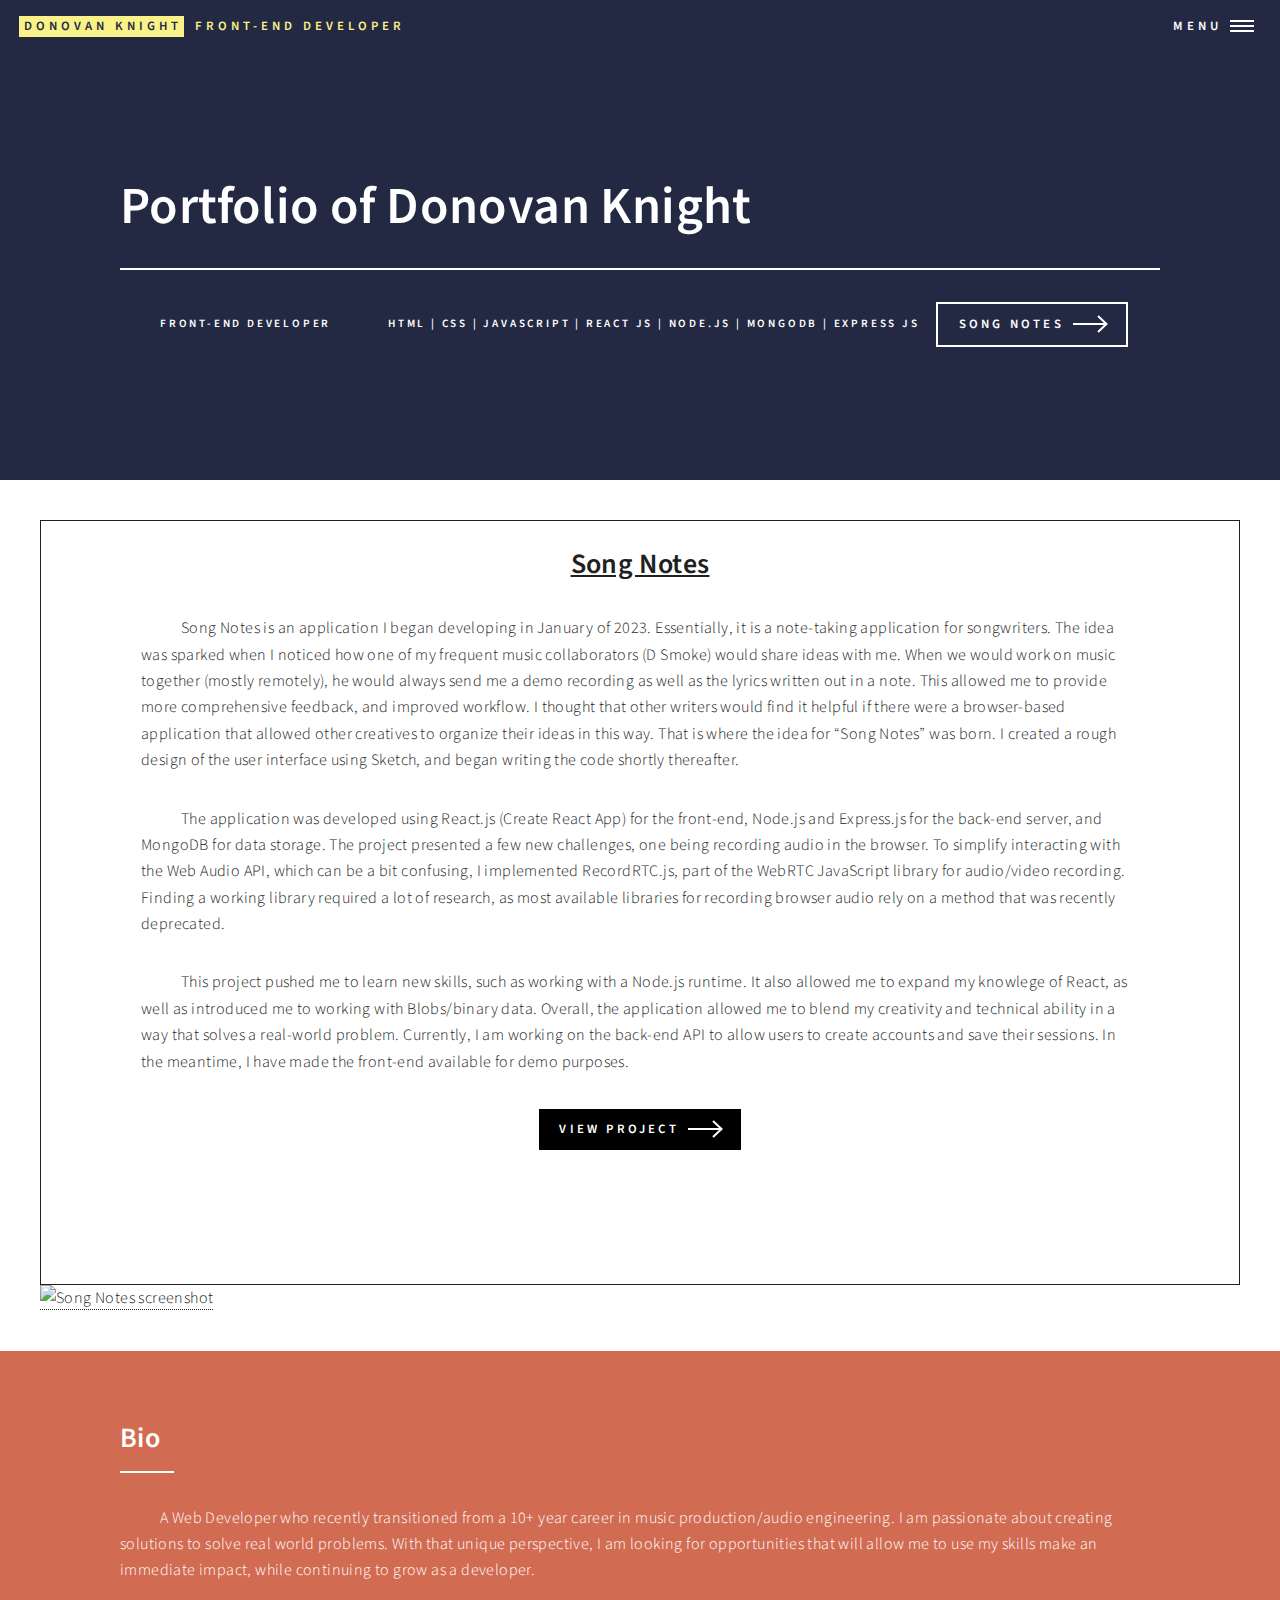
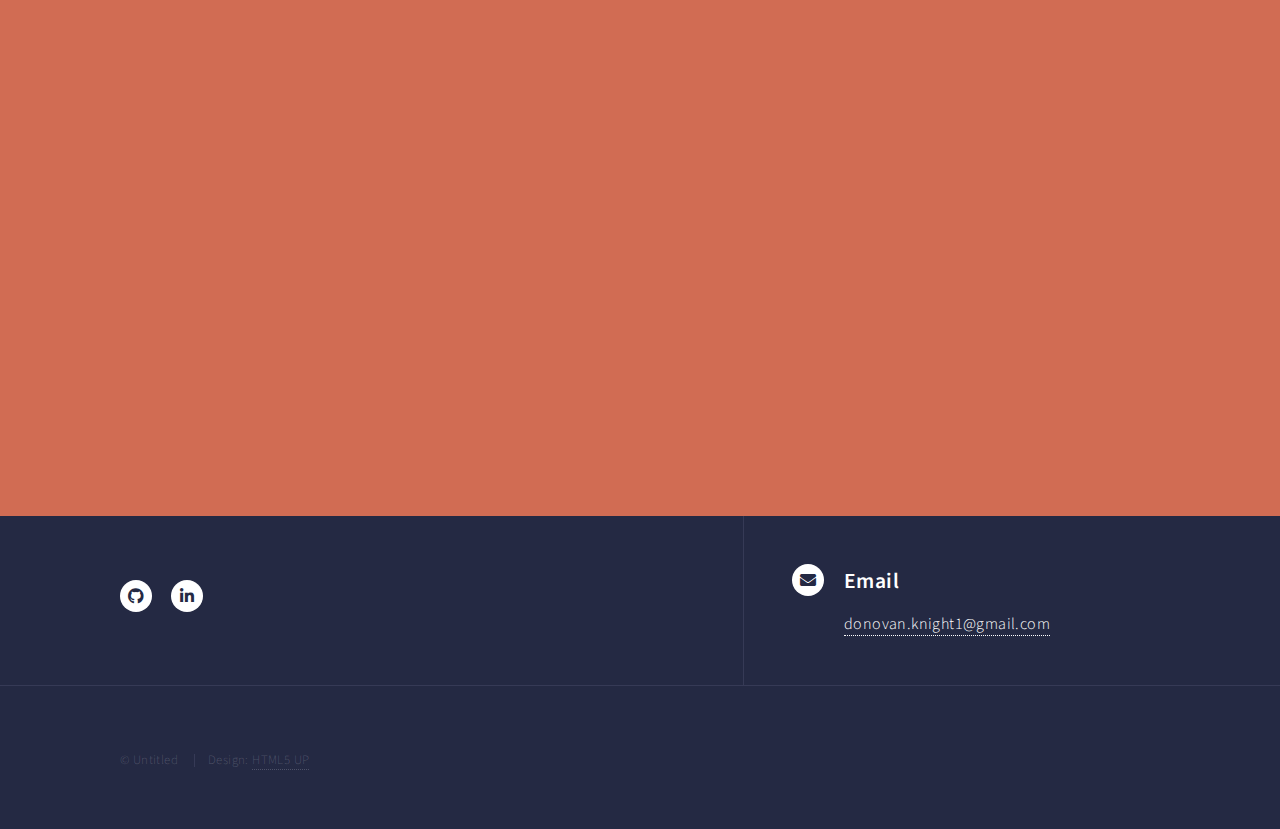
==== commit 62c430c1: "Corrected routing of links to site pages" ====
--- a/songnotesinfo.html
+++ b/songnotesinfo.html
@@ -38,7 +38,7 @@
     <div id="wrapper">
       <!-- Header -->
       <header id="header" class="alt">
-        <a href="index.html" class="logo"
+        <a href="./index.html" class="logo"
           ><strong>Donovan Knight</strong> <span>Front-End Developer</span></a
         >
         <nav>
@@ -49,8 +49,8 @@
       <!-- Menu -->
       <nav id="menu">
         <ul class="links">
-          <li><a href="index.html">Home</a></li>
-          <li><a href="#one">Projects</a></li>
+          <li><a href="./index.html">Home</a></li>
+          <li><a href="./index.html#one">Projects</a></li>
           <li>
             <a href="https://github.com/dkthedeveloper" target="_blank"
               >GitHub</a
@@ -79,7 +79,7 @@
               >
             </p>
             <ul class="actions">
-              <li><a href="#one" class="button next scrolly">Projects</a></li>
+              <li><a href="#one-two" class="button next scrolly">Song Notes</a></li>
             </ul>
           </div>
         </div>
@@ -89,25 +89,25 @@
       <div id="main">
         <!-- One -->
         <section id="one-two" class="tiles">
-          <div class="songNotes-description">
+          <div class="songNotes-description section">
             <h2>Song Notes</h2>
             <p>
-              Song Notes is an application I began developing in January of
+                Song Notes is an application I began developing in January of
               2023. Essentially, it is a note-taking application for
               songwriters. The idea was sparked when I noticed how one of my
               frequent music collaborators (D Smoke) would share ideas with me.
               When we would work on music together (mostly remotely), he would
               always send me a demo recording as well as the lyrics written out
-              in a note. This was very helpful, as it allowed me to provide more
-              comprehensive feedback. I thought that it would be very helpful if
-              there was a browser-based application that allowed other creatives
+              in a note. This allowed me to provide more comprehensive feedback,
+              and improved workflow. I thought that other writers would find it helpful if
+              there were a browser-based application that allowed other creatives
               to organize their ideas in this way. That is where the idea for
               “Song Notes” was born. I created a rough design of the user
               interface using Sketch, and began writing the code shortly
               thereafter.
             </p>
             <p>
-              The application was developed using React.js (Create React App)
+                The application was developed using React.js (Create React App)
               for the front-end, Node.js and Express.js for the back-end server,
               and MongoDB for data storage. The project presented a few new
               challenges, one being recording audio in the browser. To simplify
@@ -118,7 +118,7 @@
               audio rely on a method that was recently deprecated.
             </p>
             <p>
-              This project pushed me to learn new skills, such as working with a
+                This project pushed me to learn new skills, such as working with a
               Node.js runtime. It also allowed me to expand my knowlege of
               React, as well as introduced me to working with Blobs/binary data.
               Overall, the application allowed me to blend my creativity and
@@ -152,7 +152,7 @@
 
         <!-- Two -->
         <section id="two">
-          <div class="inner">
+          <div class="inner section">
             <header class="major">
               <h2>Bio</h2>
             </header>
--- a/assets/css/songnotesinfo.css
+++ b/assets/css/songnotesinfo.css
@@ -23,4 +23,12 @@
     display: flex;
     justify-content: center;
     color: black;
+}
+
+.section {
+    height: 85vh;
+}
+
+p {
+    text-indent: 40px;
 }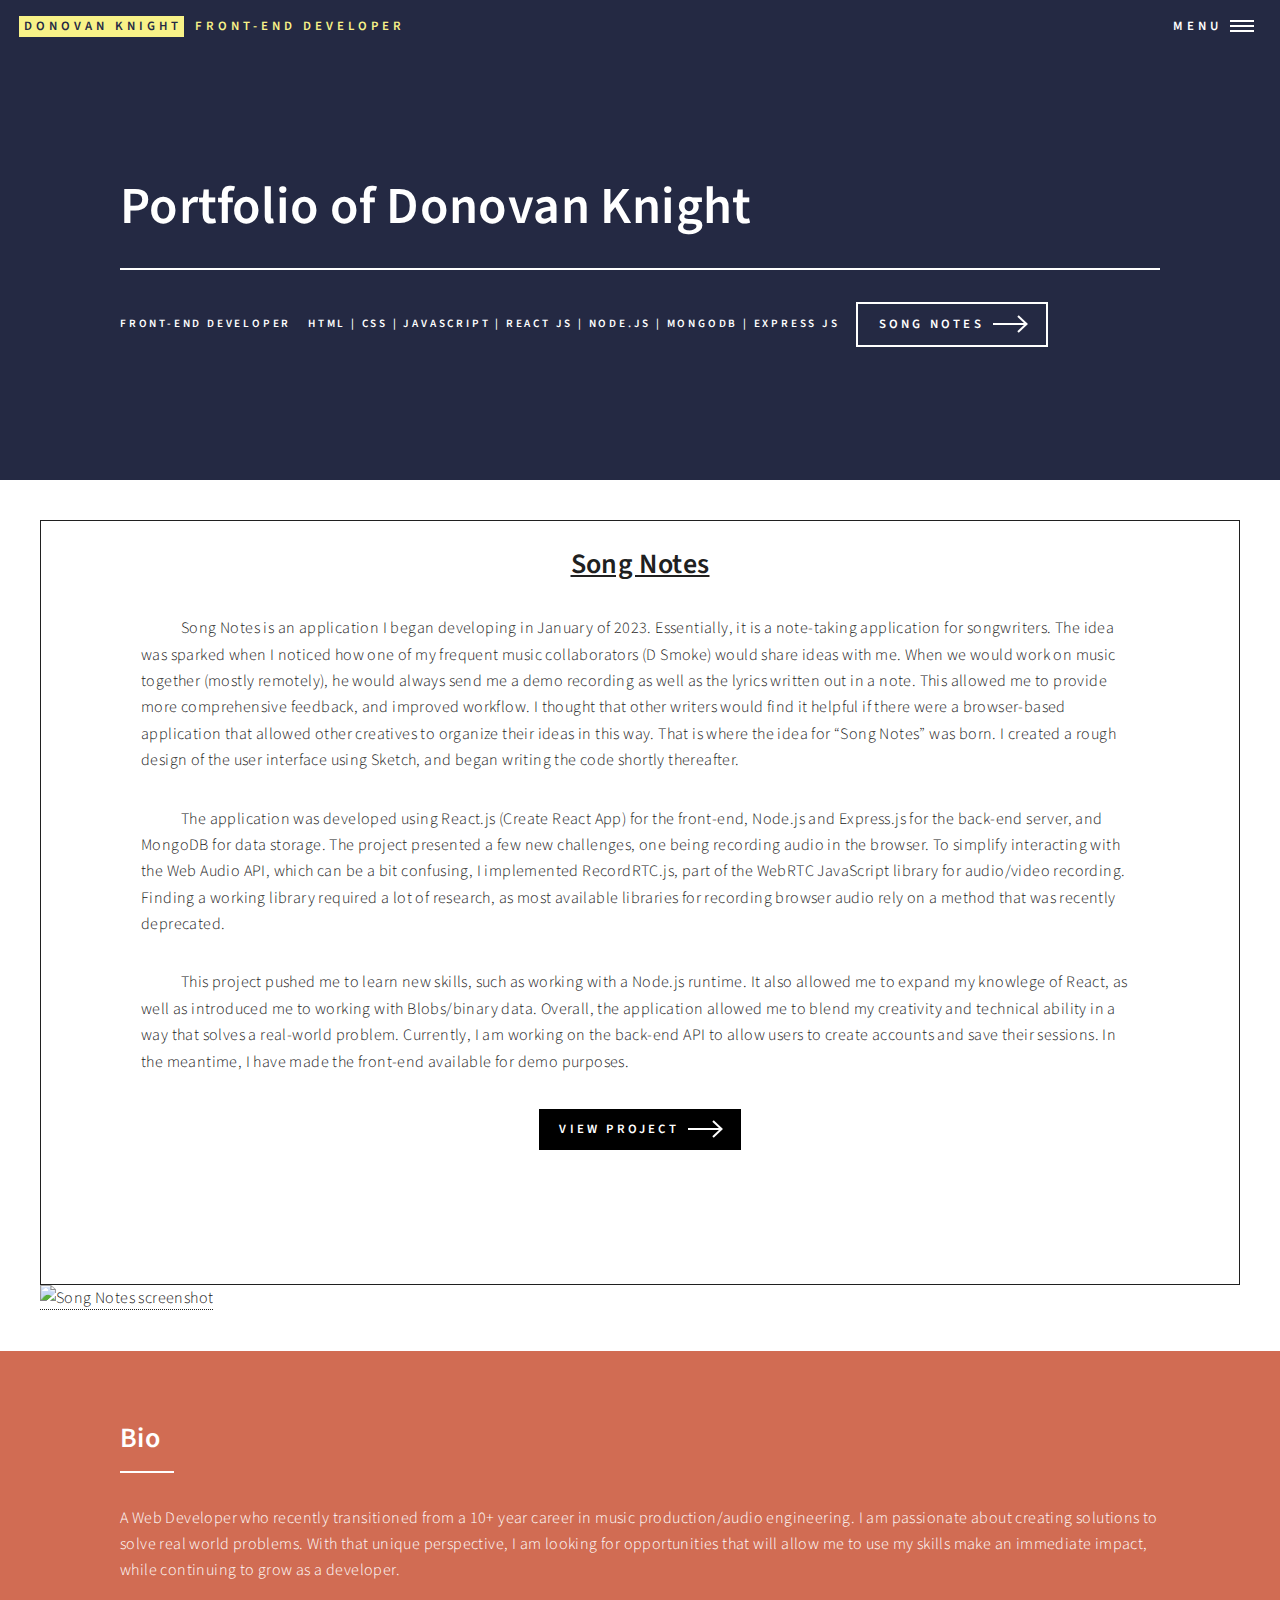
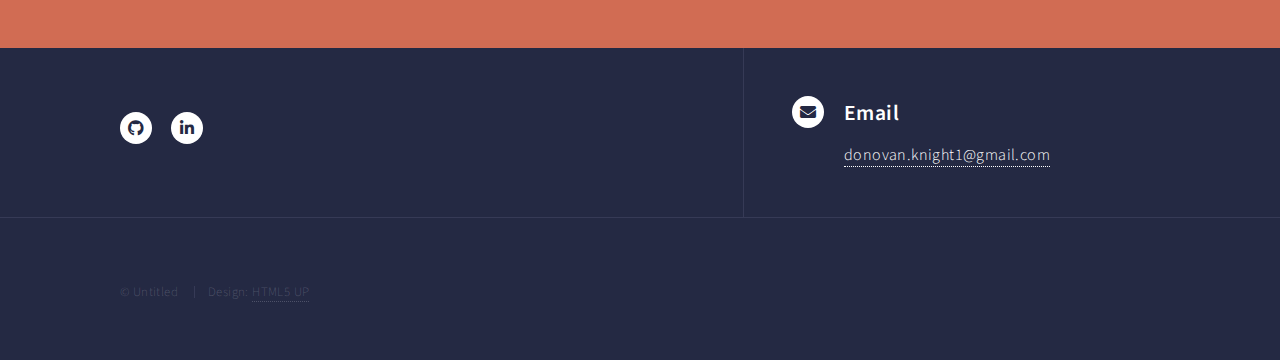
==== commit 93f6119d: "Section sizing fixes" ====
--- a/songnotesinfo.html
+++ b/songnotesinfo.html
@@ -89,7 +89,7 @@
       <div id="main">
         <!-- One -->
         <section id="one-two" class="tiles">
-          <div class="songNotes-description section">
+          <div class="songNotes-description section sec">
             <h2>Song Notes</h2>
             <p>
                 Song Notes is an application I began developing in January of
--- a/assets/css/songnotesinfo.css
+++ b/assets/css/songnotesinfo.css
@@ -25,10 +25,10 @@
     color: black;
 }
 
-.section {
+.sec {
     height: 85vh;
 }
 
-p {
+.sec p {
     text-indent: 40px;
 }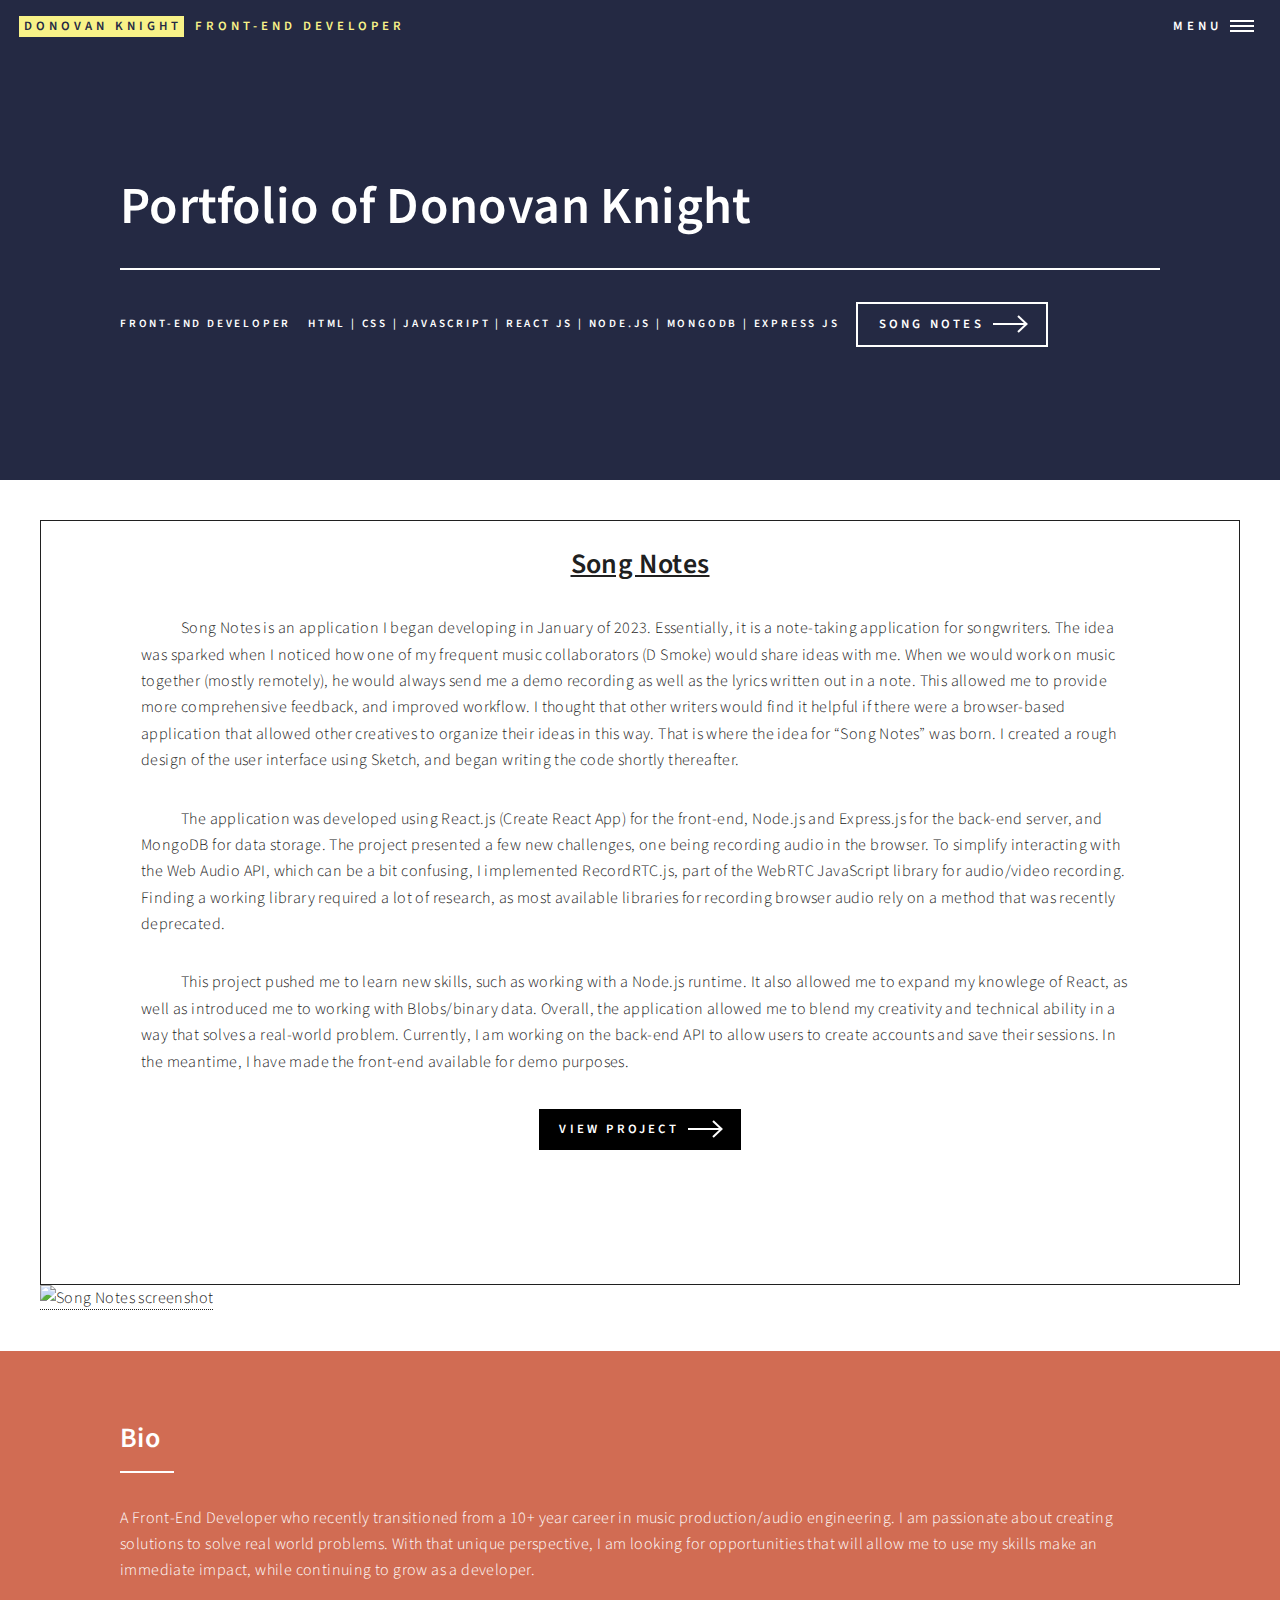
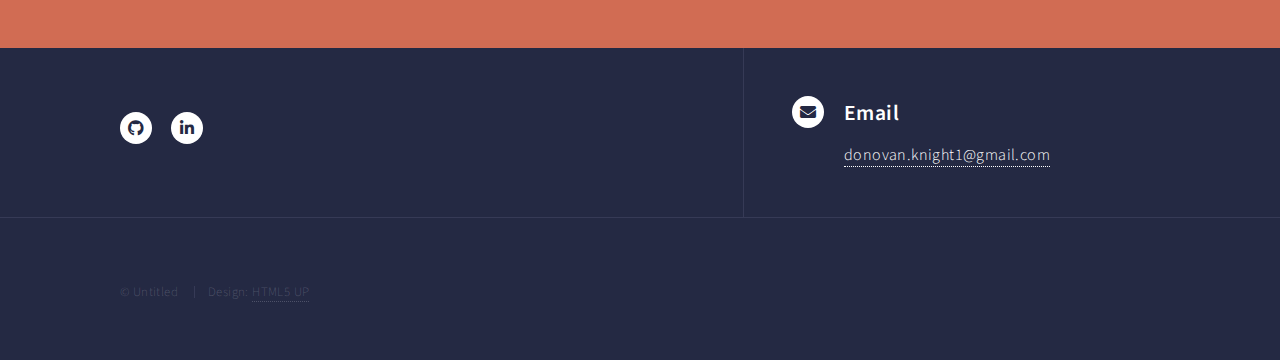
==== commit be6f7714: "Title fix" ====
--- a/songnotesinfo.html
+++ b/songnotesinfo.html
@@ -157,7 +157,7 @@
               <h2>Bio</h2>
             </header>
             <p>
-              A Web Developer who recently transitioned from a 10+ year career
+              A Front-End Developer who recently transitioned from a 10+ year career
               in music production/audio engineering. I am passionate about
               creating solutions to solve real world problems. With that unique
               perspective, I am looking for opportunities that will allow me to
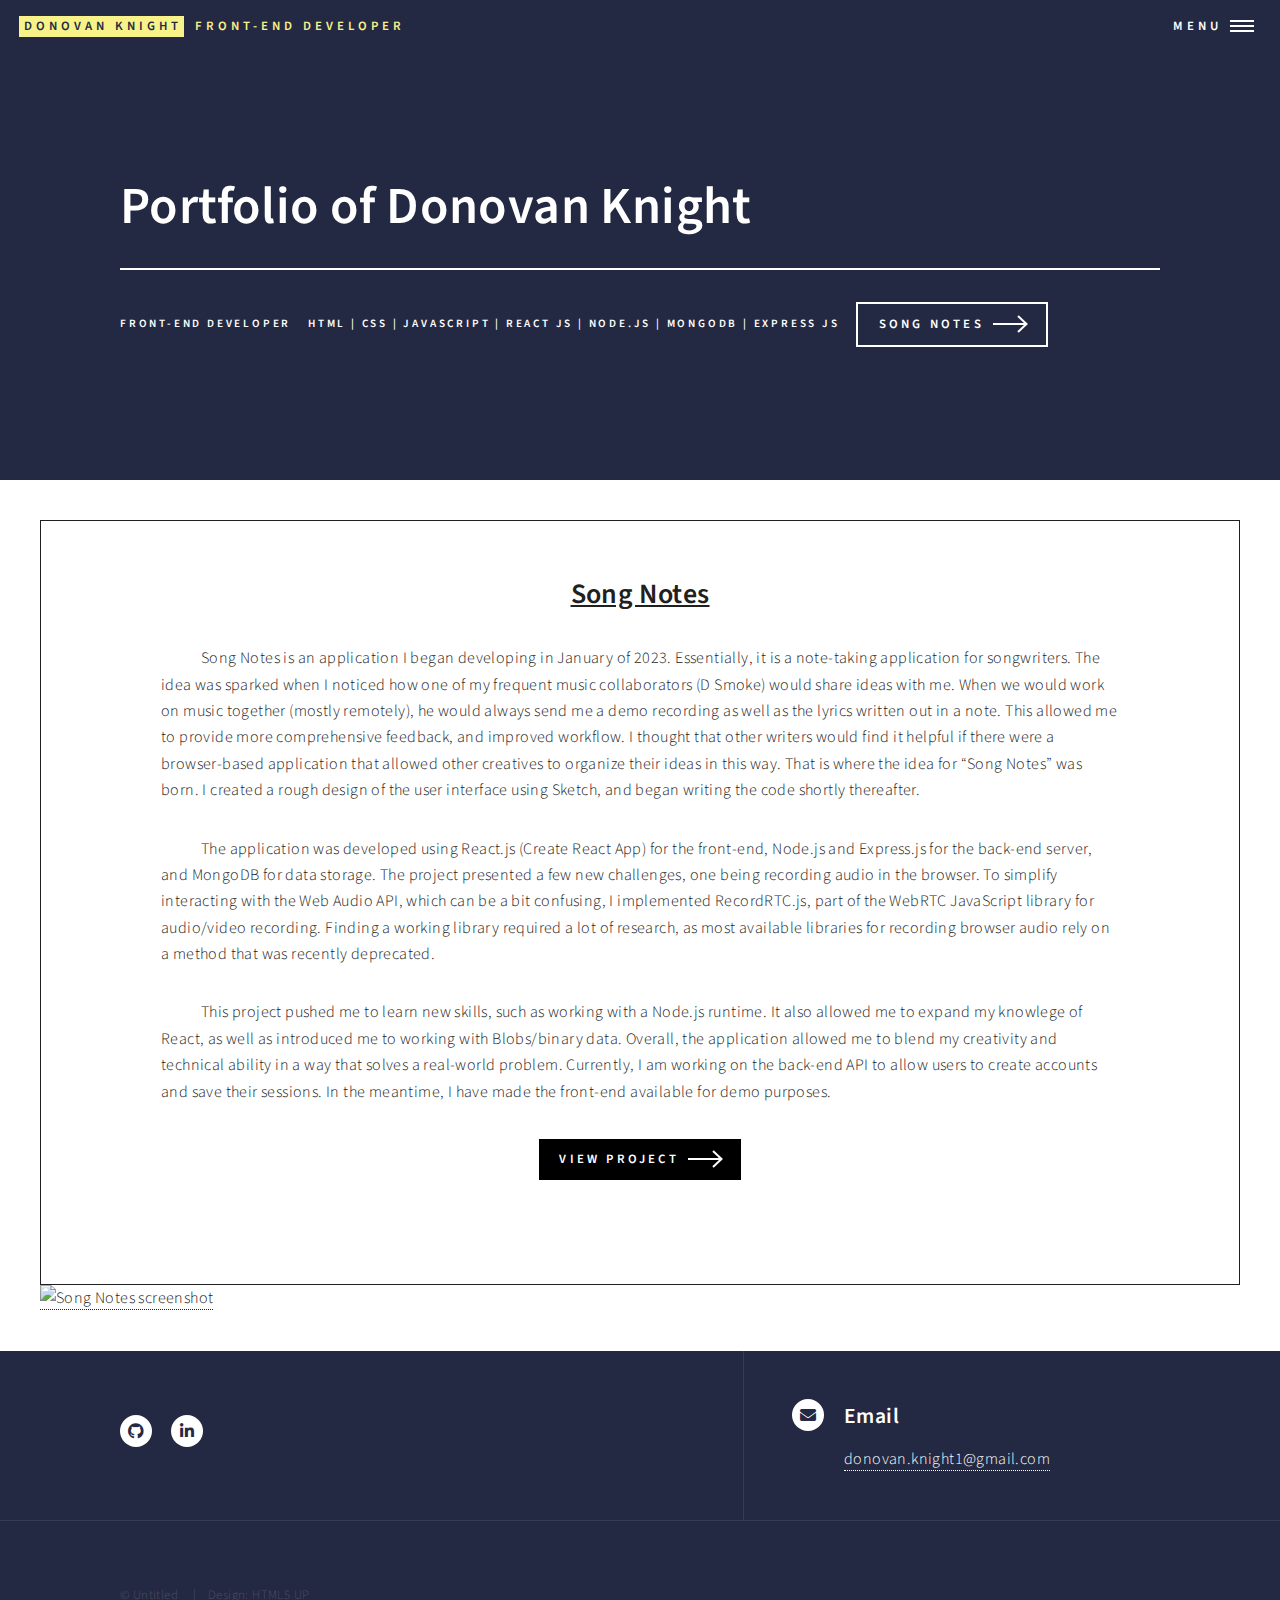
==== commit b074a506: "Fixed sizing issue with Song Notes description section" ====
--- a/songnotesinfo.html
+++ b/songnotesinfo.html
@@ -79,7 +79,9 @@
               >
             </p>
             <ul class="actions">
-              <li><a href="#one-two" class="button next scrolly">Song Notes</a></li>
+              <li>
+                <a href="#one-two" class="button next scrolly">Song Notes</a>
+              </li>
             </ul>
           </div>
         </div>
@@ -92,22 +94,22 @@
           <div class="songNotes-description section sec">
             <h2>Song Notes</h2>
             <p>
-                Song Notes is an application I began developing in January of
+              Song Notes is an application I began developing in January of
               2023. Essentially, it is a note-taking application for
               songwriters. The idea was sparked when I noticed how one of my
               frequent music collaborators (D Smoke) would share ideas with me.
               When we would work on music together (mostly remotely), he would
               always send me a demo recording as well as the lyrics written out
               in a note. This allowed me to provide more comprehensive feedback,
-              and improved workflow. I thought that other writers would find it helpful if
-              there were a browser-based application that allowed other creatives
-              to organize their ideas in this way. That is where the idea for
-              “Song Notes” was born. I created a rough design of the user
-              interface using Sketch, and began writing the code shortly
-              thereafter.
-            </p>
-            <p>
-                The application was developed using React.js (Create React App)
+              and improved workflow. I thought that other writers would find it
+              helpful if there were a browser-based application that allowed
+              other creatives to organize their ideas in this way. That is where
+              the idea for “Song Notes” was born. I created a rough design of
+              the user interface using Sketch, and began writing the code
+              shortly thereafter.
+            </p>
+            <p>
+              The application was developed using React.js (Create React App)
               for the front-end, Node.js and Express.js for the back-end server,
               and MongoDB for data storage. The project presented a few new
               challenges, one being recording audio in the browser. To simplify
@@ -118,7 +120,7 @@
               audio rely on a method that was recently deprecated.
             </p>
             <p>
-                This project pushed me to learn new skills, such as working with a
+              This project pushed me to learn new skills, such as working with a
               Node.js runtime. It also allowed me to expand my knowlege of
               React, as well as introduced me to working with Blobs/binary data.
               Overall, the application allowed me to blend my creativity and
@@ -147,23 +149,6 @@
                 alt="Song Notes screenshot"
               />
             </a>
-          </div>
-        </section>
-
-        <!-- Two -->
-        <section id="two">
-          <div class="inner section">
-            <header class="major">
-              <h2>Bio</h2>
-            </header>
-            <p>
-              A Front-End Developer who recently transitioned from a 10+ year career
-              in music production/audio engineering. I am passionate about
-              creating solutions to solve real world problems. With that unique
-              perspective, I am looking for opportunities that will allow me to
-              use my skills make an immediate impact, while continuing to grow
-              as a developer.
-            </p>
           </div>
         </section>
       </div>
--- a/assets/css/songnotesinfo.css
+++ b/assets/css/songnotesinfo.css
@@ -9,7 +9,7 @@
 
 .songNotes-description {
   
-    padding: 20px 100px 10px;
+    padding: 50px 10% 10px;
     border: 1px solid rgb(32, 32, 32);
 }
 
@@ -23,12 +23,18 @@
     display: flex;
     justify-content: center;
     color: black;
+    margin-top: 20px;
 }
 
 .sec {
-    height: 85vh;
+    min-height: 85vh;
 }
 
 .sec p {
     text-indent: 40px;
-}+}
+
+.songNotes-picture {
+    height: 100%;
+}
+
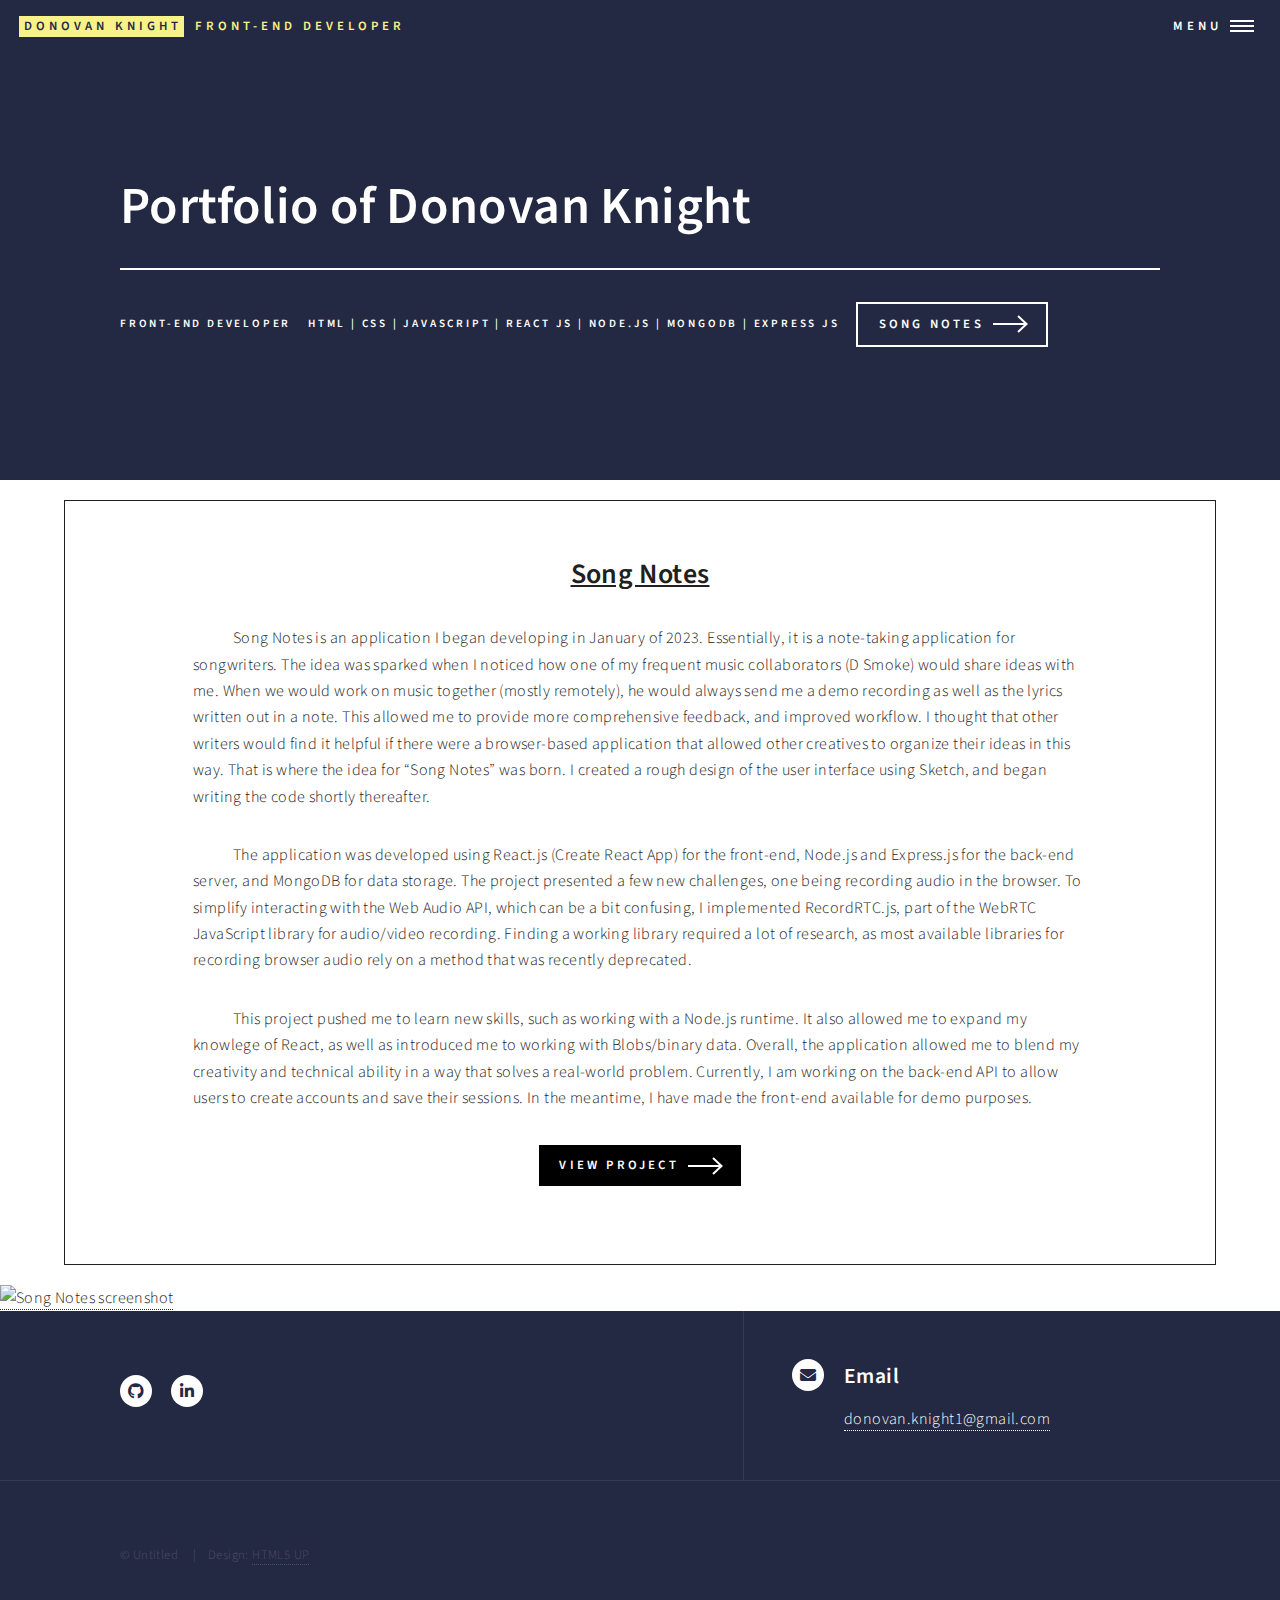
==== commit 193e225f: "Changed padding/margin rules within Song Notes description page, so that screenshot would take up en" ====
--- a/songnotesinfo.html
+++ b/songnotesinfo.html
@@ -141,9 +141,10 @@
               </li>
             </ul>
           </div>
-          <div class="songNotes-picture">
+          <div>
             <a href="https://dkthedev.com/song-notes-app" target="_blank">
               <img
+                class="songNotes-picture"
                 width="100%"
                 src="https://i.ibb.co/16nkXLd/Screen-Shot-2023-03-01-at-4-04-39-PM.png"
                 alt="Song Notes screenshot"
--- a/assets/css/songnotesinfo.css
+++ b/assets/css/songnotesinfo.css
@@ -3,12 +3,11 @@
     height: 100%;
     background-color: white;
     margin: auto;
-    padding: 40px;
     color: rgb(32, 32, 32);
 }
 
 .songNotes-description {
-  
+    margin: 20px 5%;
     padding: 50px 10% 10px;
     border: 1px solid rgb(32, 32, 32);
 }
@@ -36,5 +35,6 @@
 
 .songNotes-picture {
     height: 100%;
+   
 }
 
